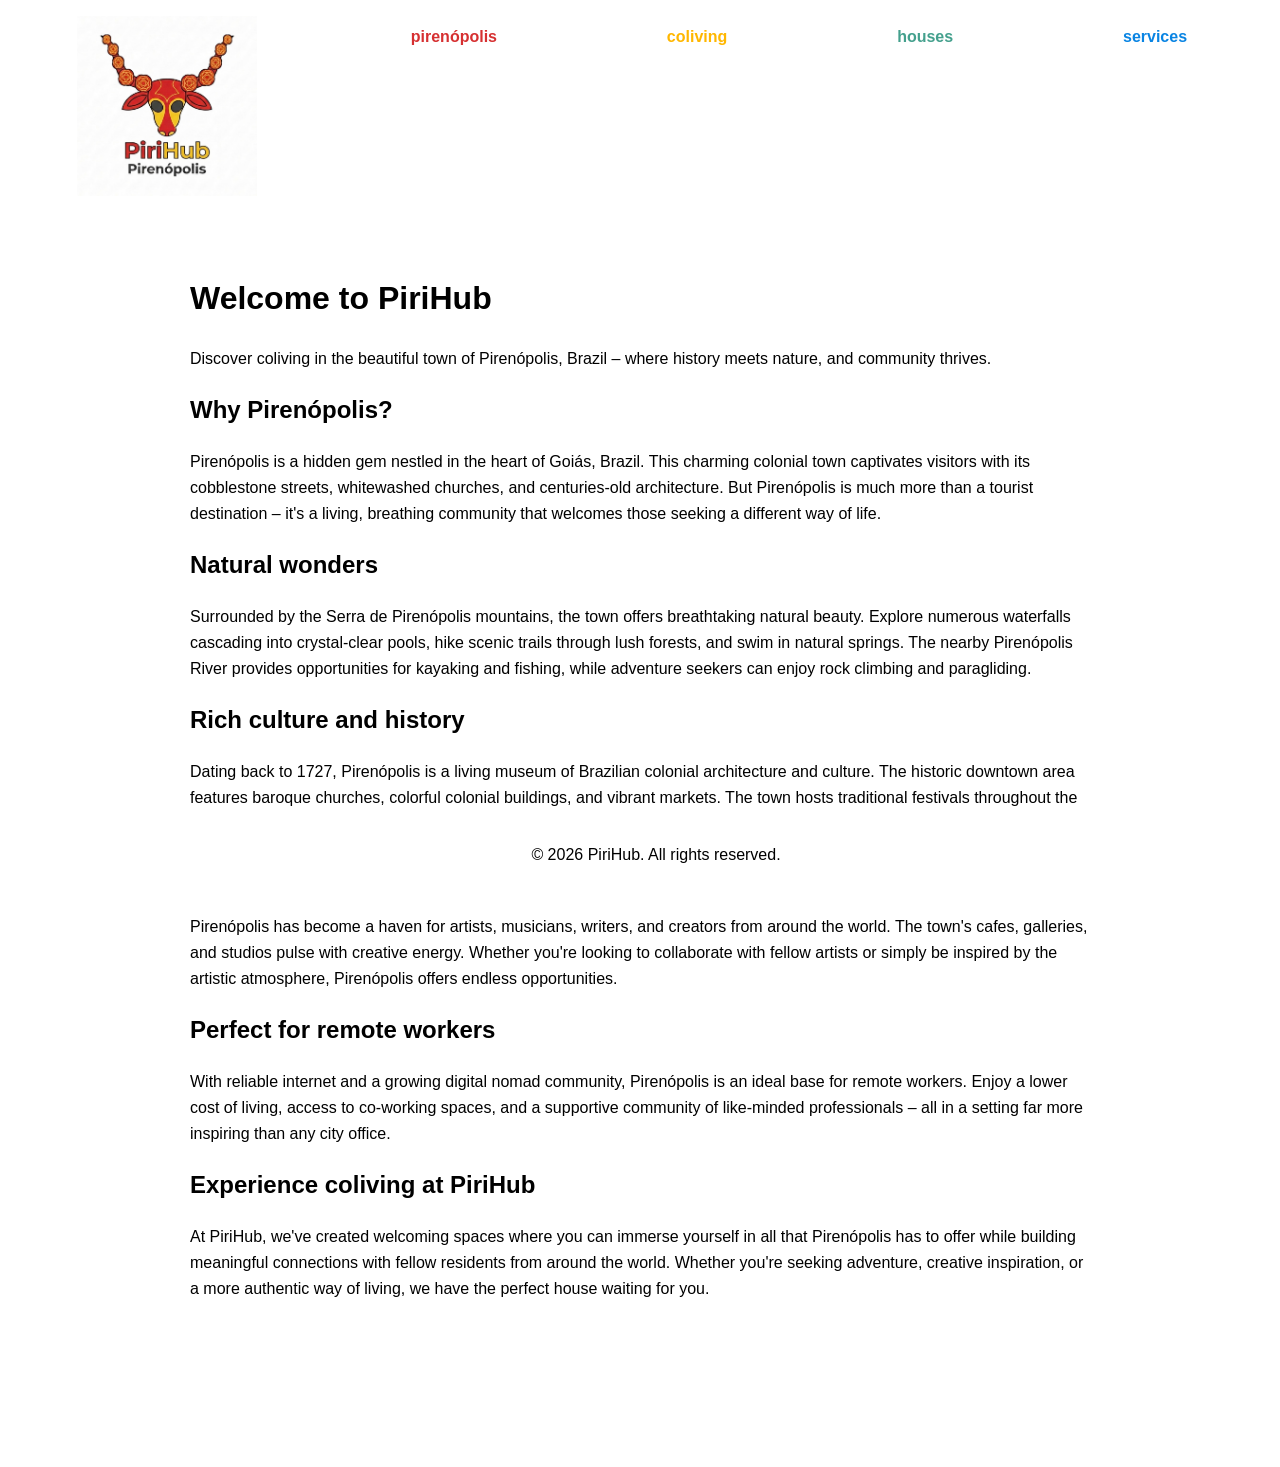
==== index.html @ 0fb17475 "Initial commit: PiriHub booking website with Airbnb sync" ====
<!DOCTYPE html>
<html lang="en">
<head>
    <meta charset="UTF-8">
    <meta name="viewport" content="width=device-width, initial-scale=1.0">
    <title>PiriHub - Coliving in Pirenópolis</title>
    <link rel="stylesheet" href="css/styles.css">
</head>
<body>
    <header>
        <nav>
            <ul>
                <li><a href="index.html"><img src="img/logo.png" alt="PiriHub Logo" style="height: 180px;"></a></li>
                <li><a href="pirenopolis.html">pirenópolis</a></li>
                <li><a href="coliving.html">coliving</a></li>
                <li class="dropdown">
                    <a href="#">houses</a>
                    <ul class="dropdown-menu">
                        <li><a href="casa-matutina.html">Casa Matutina</a></li>
                        <li><a href="casa-atelier.html">Casa Atelier</a></li>
                        <li><a href="casa-do-vale.html">Casa do Vale</a></li>
                        <li><a href="casa-do-rio.html">Casa do Rio</a></li>
                    </ul>
                </li>
                <li><a href="services.html">services</a></li>
            </ul>
        </nav>
    </header>
    <main>
        <h1>Welcome to PiriHub</h1>
        <p>Discover coliving in the beautiful town of Pirenópolis, Brazil – where history meets nature, and community thrives.</p>
        
        <h2>Why Pirenópolis?</h2>
        <p>Pirenópolis is a hidden gem nestled in the heart of Goiás, Brazil. This charming colonial town captivates visitors with its cobblestone streets, whitewashed churches, and centuries-old architecture. But Pirenópolis is much more than a tourist destination – it's a living, breathing community that welcomes those seeking a different way of life.</p>
        
        <h2>Natural wonders</h2>
        <p>Surrounded by the Serra de Pirenópolis mountains, the town offers breathtaking natural beauty. Explore numerous waterfalls cascading into crystal-clear pools, hike scenic trails through lush forests, and swim in natural springs. The nearby Pirenópolis River provides opportunities for kayaking and fishing, while adventure seekers can enjoy rock climbing and paragliding.</p>
        
        <h2>Rich culture and history</h2>
        <p>Dating back to 1727, Pirenópolis is a living museum of Brazilian colonial architecture and culture. The historic downtown area features baroque churches, colorful colonial buildings, and vibrant markets. The town hosts traditional festivals throughout the year, including the famous Festival of Divine Holy Spirit and numerous cultural events that celebrate local traditions and art.</p>
        
        <h2>Thriving creative community</h2>
        <p>Pirenópolis has become a haven for artists, musicians, writers, and creators from around the world. The town's cafes, galleries, and studios pulse with creative energy. Whether you're looking to collaborate with fellow artists or simply be inspired by the artistic atmosphere, Pirenópolis offers endless opportunities.</p>
        
        <h2>Perfect for remote workers</h2>
        <p>With reliable internet and a growing digital nomad community, Pirenópolis is an ideal base for remote workers. Enjoy a lower cost of living, access to co-working spaces, and a supportive community of like-minded professionals – all in a setting far more inspiring than any city office.</p>
        
        <h2>Experience coliving at PiriHub</h2>
        <p>At PiriHub, we've created welcoming spaces where you can immerse yourself in all that Pirenópolis has to offer while building meaningful connections with fellow residents from around the world. Whether you're seeking adventure, creative inspiration, or a more authentic way of living, we have the perfect house waiting for you.</p>
    </main>
    <footer>
        <p>&copy; 2026 PiriHub. All rights reserved.</p>
    </footer>
    <script src="js/script.js"></script>
</body>
</html>
---- css/styles.css ----
body {
    font-family: Arial, sans-serif;
    margin: 0;
    padding: 0;
    line-height: 1.6;
    background-color: white;
    color: black;
}

header {
    background-color: white;
    color: black;
    padding: 1rem;
}

nav ul {
    list-style: none;
    padding: 0;
    margin: 0;
    display: flex;
    justify-content: space-around;
    align-items: flex-start;
    gap: 1rem;
}

nav > ul > li:nth-child(1) {
    background-color: transparent;
}

nav > ul > li:nth-child(2),
nav > ul > li:nth-child(3),
nav > ul > li:nth-child(4),
nav > ul > li:nth-child(5) {
    padding: 0.5rem 1rem;
    border-radius: 8px;
    background: transparent;
}

nav a {
    color: black;
    text-decoration: none;
    font-weight: 600;
}

nav > ul > li:nth-child(2) > a {
    color: #d63031;
}

nav > ul > li:nth-child(3) > a {
    color: #ffb700;
}

nav > ul > li:nth-child(4) > a {
    color: #44a08d;
}

nav > ul > li:nth-child(5) > a {
    color: #0984e3;
}

nav a:hover {
    opacity: 0.9;
}

h1, h2 {
    color: black;
}

main {
    padding: 2rem;
    padding-bottom: 150px;
    max-width: 900px;
    margin: 0 auto;
}

footer {
    background-color: white;
    color: black;
    text-align: center;
    padding: 1rem;
    position: fixed;
    bottom: 0;
    width: 100%;
}

#house-select {
    margin: 1rem 0;
    padding: 0.5rem;
}

#house-info {
    margin-top: 1rem;
}

.booking-calendar {
    max-width: 420px;
    margin-top: 1rem;
    border: 1px solid #ccc;
    border-radius: 8px;
    overflow: hidden;
    background-color: #fff;
}

.calendar-header {
    display: flex;
    align-items: center;
    justify-content: space-between;
    padding: 0.75rem;
    font-weight: 700;
    background-color: #f5f5f5;
}

.calendar-title {
    flex: 1;
    text-align: center;
}

.calendar-nav {
    background: transparent;
    border: none;
    font-size: 1rem;
    cursor: pointer;
    padding: 0.25rem 0.5rem;
}

.calendar-nav:hover {
    opacity: 0.7;
}

.calendar-grid {
    display: grid;
    grid-template-columns: repeat(7, 1fr);
}

.calendar-cell {
    display: flex;
    align-items: center;
    justify-content: center;
    border: 1px solid #eee;
    aspect-ratio: 1 / 1;
    font-size: 0.9rem;
}

.calendar-weekday {
    font-weight: 700;
    background-color: #fafafa;
}

.calendar-empty {
    background-color: #fff;
}

.calendar-day {
    background-color: #fff;
}

.calendar-day.blocked {
    background-color: #f0f0f0;
    color: #999;
    cursor: not-allowed;
    opacity: 0.5;
}

.calendar-day.selected-start,
.calendar-day.selected-end {
    background-color: #ffb700;
    color: #fff;
    font-weight: 700;
}

.calendar-day.selected-range {
    background-color: #ffe7a3;
}

.booking-selection {
    margin-top: 0.75rem;
    display: flex;
    gap: 1.5rem;
    font-weight: 600;
    flex-wrap: wrap;
}

.booking-details {
    margin-top: 1rem;
    display: none;
    gap: 0.6rem;
    max-width: 360px;
}

.booking-details.visible {
    display: grid;
}

.email-error,
.phone-error {
    color: #d63031;
    font-size: 0.85rem;
    margin-top: -0.3rem;
    font-weight: 500;
    display: none;
}

.booking-details label {
    font-weight: 600;
}

.booking-details input,
.booking-details textarea,
.booking-details select {
    padding: 0.5rem;
    border: 1px solid #ccc;
    border-radius: 6px;
    font-family: inherit;
    font-size: 0.95rem;
}

.booking-button {
    margin-top: 1rem;
    padding: 0.6rem 1rem;
    background-color: #4ecdc4;
    color: #fff;
    border: none;
    border-radius: 6px;
    cursor: pointer;
    font-weight: 600;
}

.booking-button:hover {
    opacity: 0.9;
}

.booking-button:disabled,
.booking-button[aria-disabled="true"] {
    background-color: #b7b7b7;
    cursor: not-allowed;
    opacity: 0.8;
}

.reviews-section {
    margin-top: 1rem;
    display: grid;
    gap: 1.5rem;
}

.review-form-section {
    margin: 1.5rem 0;
    padding: 1.5rem;
    border: 1px solid #ddd;
    border-radius: 8px;
    background-color: #f9f9f9;
}

.review-form-section h3 {
    margin-top: 0;
    color: #333;
}

.review-form {
    display: grid;
    gap: 0.75rem;
    max-width: 500px;
}

.review-form label {
    font-weight: 600;
}

.review-form input,
.review-form select,
.review-form textarea {
    padding: 0.5rem;
    border: 1px solid #ccc;
    border-radius: 6px;
    font-family: inherit;
    font-size: 0.95rem;
}

.review-submit-btn {
    margin-top: 0.5rem;
    padding: 0.6rem 1rem;
    background-color: #44a08d;
    color: #fff;
    border: none;
    border-radius: 6px;
    cursor: pointer;
    font-weight: 600;
    max-width: 150px;
}

.review-submit-btn:hover {
    opacity: 0.9;
}

.review {
    border: 1px solid #eee;
    border-radius: 8px;
    padding: 1rem;
    background-color: #fafafa;
}

.review-header {
    display: flex;
    justify-content: space-between;
    align-items: center;
    margin-bottom: 0.5rem;
}

.review-rating {
    color: #ffb700;
    font-size: 0.9rem;
    letter-spacing: 0.1em;
}

.review p {
    margin: 0;
    line-height: 1.5;
    color: #333;
}

/* Dropdown menu styles */
.dropdown {
    position: relative;
    display: inline-block;
}

.dropdown-menu {
    display: none;
    position: absolute;
    background-color: white;
    min-width: 160px;
    box-shadow: 0px 8px 16px 0px rgba(0,0,0,0.2);
    padding: 12px 16px;
    z-index: 1;
    list-style: none;
    margin: 0;
    top: 100%;
    left: 0;
}

.dropdown-menu li {
    padding: 8px 0;
}

.dropdown-menu a {
    color: black;
    text-decoration: none;
    display: block;
    font-weight: normal;
}

.dropdown-menu a:hover {
    text-decoration: underline;
}

.dropdown:hover .dropdown-menu {
    display: block;
}

.image-gallery {
    display: grid;
    grid-template-columns: repeat(auto-fit, minmax(300px, 1fr));
    gap: 2rem;
    margin: 2rem 0;
}

.gallery-image {
    width: 100%;
    height: auto;
    border-radius: 8px;
    box-shadow: 0 4px 6px rgba(0, 0, 0, 0.1);
    overflow: hidden;
}

.gallery-image img {
    width: 100%;
    height: 100%;
    object-fit: cover;
    display: block;
}
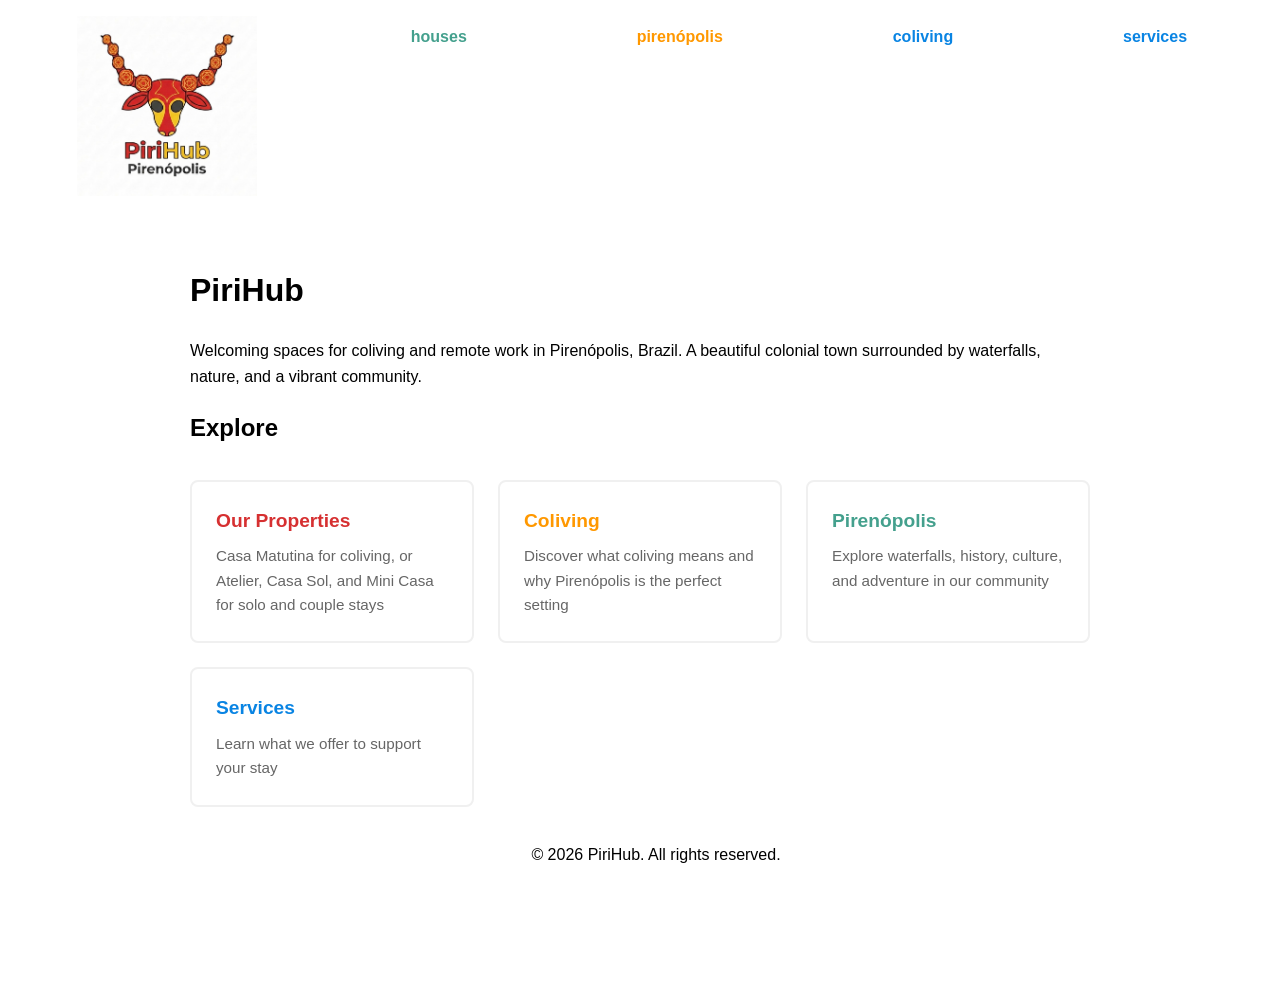
==== commit 60a07f97: "Add country and currency info to booking emails, fix booking submission flow" ====
--- a/index.html
+++ b/index.html
@@ -8,45 +8,52 @@
 </head>
 <body>
     <header>
-        <nav>
+        <button id="menu-toggle" class="menu-toggle" aria-label="Toggle navigation menu">
+            <span></span>
+            <span></span>
+            <span></span>
+        </button>
+        <nav id="nav-menu" class="nav-menu">
             <ul>
-                <li><a href="index.html"><img src="img/logo.png" alt="PiriHub Logo" style="height: 180px;"></a></li>
-                <li><a href="pirenopolis.html">pirenópolis</a></li>
-                <li><a href="coliving.html">coliving</a></li>
+                <li><a href="index.html"><img src="img/logo.png" alt="PiriHub Logo" class="logo"></a></li>
                 <li class="dropdown">
                     <a href="#">houses</a>
                     <ul class="dropdown-menu">
                         <li><a href="casa-matutina.html">Casa Matutina</a></li>
-                        <li><a href="casa-atelier.html">Casa Atelier</a></li>
-                        <li><a href="casa-do-vale.html">Casa do Vale</a></li>
-                        <li><a href="casa-do-rio.html">Casa do Rio</a></li>
+                        <li><a href="casa-atelier.html">Atelier</a></li>
+                        <li><a href="casa-sol.html">Casa Sol</a></li>
+                        <li><a href="mini-casa.html">Mini Casa</a></li>
                     </ul>
                 </li>
+                <li><a href="pirenopolis.html">pirenópolis</a></li>
+                <li><a href="coliving.html">coliving</a></li>
                 <li><a href="services.html">services</a></li>
             </ul>
         </nav>
     </header>
     <main>
-        <h1>Welcome to PiriHub</h1>
-        <p>Discover coliving in the beautiful town of Pirenópolis, Brazil – where history meets nature, and community thrives.</p>
+        <h1>PiriHub</h1>
+        <p>Welcoming spaces for coliving and remote work in Pirenópolis, Brazil. A beautiful colonial town surrounded by waterfalls, nature, and a vibrant community.</p>
         
-        <h2>Why Pirenópolis?</h2>
-        <p>Pirenópolis is a hidden gem nestled in the heart of Goiás, Brazil. This charming colonial town captivates visitors with its cobblestone streets, whitewashed churches, and centuries-old architecture. But Pirenópolis is much more than a tourist destination – it's a living, breathing community that welcomes those seeking a different way of life.</p>
-        
-        <h2>Natural wonders</h2>
-        <p>Surrounded by the Serra de Pirenópolis mountains, the town offers breathtaking natural beauty. Explore numerous waterfalls cascading into crystal-clear pools, hike scenic trails through lush forests, and swim in natural springs. The nearby Pirenópolis River provides opportunities for kayaking and fishing, while adventure seekers can enjoy rock climbing and paragliding.</p>
-        
-        <h2>Rich culture and history</h2>
-        <p>Dating back to 1727, Pirenópolis is a living museum of Brazilian colonial architecture and culture. The historic downtown area features baroque churches, colorful colonial buildings, and vibrant markets. The town hosts traditional festivals throughout the year, including the famous Festival of Divine Holy Spirit and numerous cultural events that celebrate local traditions and art.</p>
-        
-        <h2>Thriving creative community</h2>
-        <p>Pirenópolis has become a haven for artists, musicians, writers, and creators from around the world. The town's cafes, galleries, and studios pulse with creative energy. Whether you're looking to collaborate with fellow artists or simply be inspired by the artistic atmosphere, Pirenópolis offers endless opportunities.</p>
-        
-        <h2>Perfect for remote workers</h2>
-        <p>With reliable internet and a growing digital nomad community, Pirenópolis is an ideal base for remote workers. Enjoy a lower cost of living, access to co-working spaces, and a supportive community of like-minded professionals – all in a setting far more inspiring than any city office.</p>
-        
-        <h2>Experience coliving at PiriHub</h2>
-        <p>At PiriHub, we've created welcoming spaces where you can immerse yourself in all that Pirenópolis has to offer while building meaningful connections with fellow residents from around the world. Whether you're seeking adventure, creative inspiration, or a more authentic way of living, we have the perfect house waiting for you.</p>
+        <h2>Explore</h2>
+        <div class="explore-links">
+            <a href="houses.html" class="explore-card houses">
+                <h3>Our Properties</h3>
+                <p>Casa Matutina for coliving, or Atelier, Casa Sol, and Mini Casa for solo and couple stays</p>
+            </a>
+            <a href="coliving.html" class="explore-card coliving">
+                <h3>Coliving</h3>
+                <p>Discover what coliving means and why Pirenópolis is the perfect setting</p>
+            </a>
+            <a href="pirenopolis.html" class="explore-card pirenopolis">
+                <h3>Pirenópolis</h3>
+                <p>Explore waterfalls, history, culture, and adventure in our community</p>
+            </a>
+            <a href="services.html" class="explore-card services">
+                <h3>Services</h3>
+                <p>Learn what we offer to support your stay</p>
+            </a>
+        </div>
     </main>
     <footer>
         <p>&copy; 2026 PiriHub. All rights reserved.</p>
--- a/css/styles.css
+++ b/css/styles.css
@@ -1,3 +1,7 @@
+html {
+    scroll-behavior: smooth;
+}
+
 body {
     font-family: Arial, sans-serif;
     margin: 0;
@@ -11,6 +15,49 @@
     background-color: white;
     color: black;
     padding: 1rem;
+    display: flex;
+    justify-content: space-between;
+    align-items: center;
+}
+
+.menu-toggle {
+    display: none;
+    flex-direction: column;
+    background: none;
+    border: none;
+    cursor: pointer;
+    padding: 0.5rem;
+    gap: 0.4rem;
+}
+
+.menu-toggle span {
+    width: 25px;
+    height: 3px;
+    background-color: black;
+    transition: all 0.3s ease;
+    border-radius: 2px;
+}
+
+.menu-toggle.active span:nth-child(1) {
+    transform: rotate(45deg) translate(8px, 8px);
+}
+
+.menu-toggle.active span:nth-child(2) {
+    opacity: 0;
+}
+
+.menu-toggle.active span:nth-child(3) {
+    transform: rotate(-45deg) translate(7px, -7px);
+}
+
+.logo {
+    height: 180px;
+    width: auto;
+    display: block;
+}
+
+.nav-menu {
+    flex: 1;
 }
 
 nav ul {
@@ -42,16 +89,20 @@
     font-weight: 600;
 }
 
+nav > ul > li:nth-child(1) > a {
+    color: #d63031;
+}
+
 nav > ul > li:nth-child(2) > a {
-    color: #d63031;
+    color: #44a08d;
 }
 
 nav > ul > li:nth-child(3) > a {
-    color: #ffb700;
+    color: #ff9800;
 }
 
 nav > ul > li:nth-child(4) > a {
-    color: #44a08d;
+    color: #0984e3;
 }
 
 nav > ul > li:nth-child(5) > a {
@@ -64,6 +115,211 @@
 
 h1, h2 {
     color: black;
+}
+
+.page-header {
+    display: flex;
+    justify-content: space-between;
+    align-items: center;
+    margin-bottom: 1.5rem;
+    flex-wrap: wrap;
+    gap: 1rem;
+}
+
+.property-badge {
+    display: inline-block;
+    padding: 0.3rem 0.6rem;
+    border-radius: 4px;
+    font-size: 0.75rem;
+    font-weight: 600;
+    text-transform: uppercase;
+    letter-spacing: 0.5px;
+    margin-top: 0.5rem;
+}
+
+.badge-coliving {
+    background-color: #e8f4f8;
+    color: #0984e3;
+}
+
+.badge-remote-work {
+    background-color: #e8f5e9;
+    color: #27ae60;
+}
+
+.best-for {
+    background-color: #f5f5f5;
+    padding: 1rem;
+    border-left: 4px solid #0984e3;
+    margin: 1.5rem 0;
+    border-radius: 4px;
+}
+
+.best-for h3 {
+    margin-top: 0;
+    color: #0984e3;
+    font-size: 1rem;
+}
+
+.page-header h1 {
+    margin: 0;
+}
+
+.header-buttons {
+    display: flex;
+    gap: 0.75rem;
+    flex-wrap: wrap;
+}
+
+.book-now-btn {
+    display: inline-block;
+    background-color: #d64e89;
+    color: #fff;
+    padding: 0.4rem 0.8rem;
+    border-radius: 6px;
+    text-decoration: none;
+    font-weight: 600;
+    font-size: 0.8rem;
+    transition: background-color 0.2s, transform 0.1s;
+    box-shadow: 0 2px 4px rgba(0,0,0,0.1);
+}
+
+.book-now-btn:hover {
+    background-color: #e6a300;
+    transform: translateY(-2px);
+    box-shadow: 0 4px 8px rgba(0,0,0,0.15);
+}
+
+.book-now-btn:active {
+    transform: translateY(0);
+}
+
+.see-reviews-btn {
+    display: inline-block;
+    background-color: #0984e3;
+    color: #fff;
+    padding: 0.4rem 0.8rem;
+    border-radius: 6px;
+    text-decoration: none;
+    font-weight: 600;
+    font-size: 0.8rem;
+    transition: background-color 0.2s, transform 0.1s;
+    box-shadow: 0 2px 4px rgba(0,0,0,0.1);
+}
+
+.see-reviews-btn:hover {
+    background-color: #0770c4;
+    transform: translateY(-2px);
+    box-shadow: 0 4px 8px rgba(0,0,0,0.15);
+}
+
+.see-reviews-btn:active {
+    transform: translateY(0);
+}
+
+.add-review-btn {
+    display: inline-block;
+    background-color: #27ae60;
+    color: #fff;
+    padding: 0.4rem 0.8rem;
+    border-radius: 6px;
+    text-decoration: none;
+    font-weight: 600;
+    font-size: 0.8rem;
+    transition: background-color 0.2s, transform 0.1s;
+    box-shadow: 0 2px 4px rgba(0,0,0,0.1);
+}
+
+.add-review-btn:hover {
+    background-color: #229954;
+    transform: translateY(-2px);
+    box-shadow: 0 4px 8px rgba(0,0,0,0.15);
+}
+
+.add-review-btn:active {
+    transform: translateY(0);
+}
+
+.top-link {
+    display: inline-block;
+    background-color: #34495e;
+    color: #fff;
+    padding: 0.4rem 0.8rem;
+    border-radius: 6px;
+    text-decoration: none;
+    font-weight: 600;
+    font-size: 0.8rem;
+    transition: background-color 0.2s, transform 0.1s;
+    box-shadow: 0 2px 4px rgba(0,0,0,0.1);
+}
+
+.top-link:hover {
+    background-color: #2c3e50;
+    transform: translateY(-2px);
+    box-shadow: 0 4px 8px rgba(0,0,0,0.15);
+}
+
+.top-link:active {
+    transform: translateY(0);
+}
+
+/* Property Grid & Cards */
+.property-grid {
+    display: grid;
+    grid-template-columns: repeat(auto-fit, minmax(300px, 1fr));
+    gap: 2rem;
+    margin-top: 2rem;
+}
+
+.property-card {
+    background-color: #fff;
+    border: 1px solid #e0e0e0;
+    border-radius: 8px;
+    padding: 1.5rem;
+    box-shadow: 0 2px 8px rgba(0,0,0,0.08);
+    transition: box-shadow 0.2s, transform 0.2s;
+}
+
+.property-card:hover {
+    box-shadow: 0 8px 16px rgba(0,0,0,0.12);
+    transform: translateY(-4px);
+}
+
+.property-header {
+    margin-bottom: 1rem;
+}
+
+.property-header h2 {
+    margin: 0 0 0.5rem 0;
+    font-size: 1.5rem;
+    color: #333;
+}
+
+.property-type {
+    color: #888;
+    font-weight: 600;
+    font-size: 0.9rem;
+    margin: 0.5rem 0 1rem 0;
+}
+
+.property-card p {
+    font-size: 0.95rem;
+    line-height: 1.5;
+    color: #555;
+    margin: 0.8rem 0;
+}
+
+.property-link {
+    display: inline-block;
+    color: #0984e3;
+    text-decoration: none;
+    font-weight: 600;
+    margin-top: 1rem;
+    transition: color 0.2s;
+}
+
+.property-link:hover {
+    color: #0770c4;
 }
 
 main {
@@ -101,6 +357,10 @@
     background-color: #fff;
 }
 
+.booking-calendar:has(.year-grid) {
+    max-width: 100%;
+}
+
 .calendar-header {
     display: flex;
     align-items: center;
@@ -108,6 +368,7 @@
     padding: 0.75rem;
     font-weight: 700;
     background-color: #f5f5f5;
+    gap: 0.5rem;
 }
 
 .calendar-title {
@@ -125,6 +386,22 @@
 
 .calendar-nav:hover {
     opacity: 0.7;
+}
+
+.calendar-view-toggle {
+    background: #d64e89;
+    color: #fff;
+    border: none;
+    border-radius: 4px;
+    padding: 0.4rem 0.8rem;
+    font-size: 0.85rem;
+    font-weight: 600;
+    cursor: pointer;
+    transition: background-color 0.2s;
+}
+
+.calendar-view-toggle:hover {
+    background: #e6a300;
 }
 
 .calendar-grid {
@@ -156,28 +433,135 @@
 
 .calendar-day.blocked {
     background-color: #f0f0f0;
+    background-image: linear-gradient(45deg, transparent 48%, #ccc 48%, #ccc 52%, transparent 52%);
     color: #999;
     cursor: not-allowed;
     opacity: 0.5;
 }
 
+.calendar-day.blocked-airbnb {
+    border: 2px solid #d63031;
+}
+
+.calendar-day.blocked-booking {
+    border: 2px solid #0984e3;
+}
+
 .calendar-day.selected-start,
 .calendar-day.selected-end {
-    background-color: #ffb700;
+    background-color: #d64e89;
     color: #fff;
     font-weight: 700;
 }
 
 .calendar-day.selected-range {
+    background-color: #f5c9d9;
+}
+
+/* Year View Styles */
+.year-grid {
+    display: grid;
+    grid-template-columns: repeat(3, 1fr);
+    gap: 1rem;
+    padding: 1rem;
+}
+
+.year-month {
+    border: 1px solid #ddd;
+    border-radius: 6px;
+    overflow: hidden;
+}
+
+.year-month-name {
+    background-color: #f5f5f5;
+    padding: 0.5rem;
+    text-align: center;
+    font-weight: 700;
+    font-size: 0.9rem;
+}
+
+.year-month-grid {
+    display: grid;
+    grid-template-columns: repeat(7, 1fr);
+    gap: 1px;
+    background-color: #eee;
+}
+
+.year-day {
+    aspect-ratio: 1 / 1;
+    display: flex;
+    align-items: center;
+    justify-content: center;
+    background-color: #fff;
+    font-size: 0.75rem;
+    cursor: pointer;
+}
+
+.year-day.empty {
+    background-color: #fafafa;
+    cursor: default;
+}
+
+.year-day:hover:not(.blocked):not(.empty) {
     background-color: #ffe7a3;
 }
 
+.year-day.blocked {
+    background-color: #f0f0f0;
+    background-image: linear-gradient(45deg, transparent 48%, #ddd 48%, #ddd 52%, transparent 52%);
+    color: #999;
+    cursor: not-allowed;
+    opacity: 0.6;
+}
+
+.year-day.blocked-airbnb {
+    border: 1px solid #d63031;
+}
+
+.year-day.blocked-booking {
+    border: 1px solid #0984e3;
+}
+
+.year-day.selected {
+    background-color: #d64e89;
+    color: #fff;
+    font-weight: 700;
+}
+
+.year-day.selected-range {
+    background-color: #f5c9d9;
+}
+
+@media (max-width: 768px) {
+    .year-grid {
+        grid-template-columns: repeat(2, 1fr);
+        gap: 0.5rem;
+        padding: 0.5rem;
+    }
+    
+    .year-day {
+        font-size: 0.7rem;
+    }
+}
+
+@media (max-width: 480px) {
+    .year-grid {
+        grid-template-columns: 1fr;
+    }
+}
+
 .booking-selection {
-    margin-top: 0.75rem;
+    margin-top: 1.5rem;
+    margin-bottom: 1rem;
     display: flex;
     gap: 1.5rem;
     font-weight: 600;
     flex-wrap: wrap;
+}
+
+.min-stay-warning {
+    color: #d63031;
+    font-weight: 700;
 }
 
 .booking-details {
@@ -296,6 +680,7 @@
     border-radius: 8px;
     padding: 1rem;
     background-color: #fafafa;
+    margin-bottom: 1rem;
 }
 
 .review-header {
@@ -315,6 +700,22 @@
     margin: 0;
     line-height: 1.5;
     color: #333;
+}
+
+.review-date {
+    color: #888;
+    font-size: 0.85rem;
+    margin-top: 0.5rem !important;
+}
+
+.verified-badge {
+    display: inline-block;
+    background-color: #4CAF50;
+    color: white;
+    padding: 0.2rem 0.5rem;
+    border-radius: 4px;
+    font-size: 0.75rem;
+    margin-left: 0.5rem;
 }
 
 /* Dropdown menu styles */
@@ -377,3 +778,492 @@
     object-fit: cover;
     display: block;
 }
+/* Explore cards */
+.explore-links {
+    display: grid;
+    grid-template-columns: repeat(auto-fit, minmax(250px, 1fr));
+    gap: 1.5rem;
+    margin: 2rem 0;
+}
+
+.explore-card {
+    display: block;
+    padding: 1.5rem;
+    background: white;
+    border: 2px solid #f0f0f0;
+    border-radius: 8px;
+    text-decoration: none;
+    color: inherit;
+    transition: all 0.3s ease;
+}
+
+.explore-card:hover {
+    border-color: #0984e3;
+    box-shadow: 0 4px 12px rgba(9, 132, 227, 0.15);
+    transform: translateY(-2px);
+}
+
+.explore-card h3 {
+    margin: 0 0 0.5rem 0;
+    color: #0984e3;
+    font-size: 1.2rem;
+}
+
+.explore-card p {
+    margin: 0;
+    font-size: 0.95rem;
+    color: #666;
+}
+
+.explore-card.houses h3 {
+    color: #d63031;
+}
+
+.explore-card.houses:hover {
+    border-color: #d63031;
+    box-shadow: 0 4px 12px rgba(214, 48, 49, 0.15);
+}
+
+.explore-card.coliving h3 {
+    color: #ff9800;
+}
+
+.explore-card.coliving:hover {
+    border-color: #ff9800;
+    box-shadow: 0 4px 12px rgba(255, 152, 0, 0.15);
+}
+
+.explore-card.pirenopolis h3 {
+    color: #44a08d;
+}
+
+.explore-card.pirenopolis:hover {
+    border-color: #44a08d;
+    box-shadow: 0 4px 12px rgba(68, 160, 141, 0.15);
+}
+
+.explore-card.services h3 {
+    color: #0984e3;
+}
+
+.explore-card.services:hover {
+    border-color: #0984e3;
+    box-shadow: 0 4px 12px rgba(9, 132, 227, 0.15);
+}
+
+/* Mobile Responsive Design */
+@media (max-width: 1024px) {
+    .page-header {
+        flex-direction: column;
+        align-items: flex-start;
+    }
+    
+    .header-buttons {
+        width: 100%;
+        gap: 0.5rem;
+    }
+    
+    .header-buttons a {
+        padding: 0.5rem 1rem;
+        font-size: 0.9rem;
+        flex: 1;
+        text-align: center;
+    }
+    
+    .explore-links {
+        grid-template-columns: repeat(auto-fit, minmax(200px, 1fr));
+        gap: 1rem;
+    }
+    
+    .property-grid {
+        gap: 1.5rem;
+    }
+}
+
+@media (max-width: 768px) {
+    .menu-toggle {
+        display: flex;
+    }
+    
+    header {
+        flex-direction: column;
+        align-items: stretch;
+    }
+    
+    .nav-menu {
+        display: none;
+        width: 100%;
+        position: absolute;
+        top: 70px;
+        left: 0;
+        background-color: white;
+        border-bottom: 1px solid #eee;
+        z-index: 1000;
+    }
+    
+    .nav-menu.active {
+        display: block;
+    }
+    
+    nav ul {
+        flex-direction: column;
+        gap: 0;
+        padding: 1rem 0;
+    }
+    
+    nav > ul > li {
+        padding: 0.75rem 1rem;
+        border-bottom: 1px solid #eee;
+    }
+    
+    nav > ul > li:nth-child(1) {
+        display: none;
+    }
+    
+    .dropdown-menu {
+        position: static;
+        display: none;
+        box-shadow: none;
+        background: #f9f9f9;
+        flex-direction: column;
+        margin: 0;
+        padding: 0;
+    }
+    
+    .dropdown-menu li {
+        padding-left: 2rem;
+    }
+    
+    .dropdown.active .dropdown-menu {
+        display: flex;
+    }
+    
+    .logo {
+        height: 120px;
+    }
+    
+    main {
+        padding: 1rem;
+    }
+    
+    h1 {
+        font-size: 1.8rem;
+        margin: 0.5rem 0;
+    }
+    
+    h2 {
+        font-size: 1.3rem;
+        margin: 1rem 0 0.5rem 0;
+    }
+    
+    p {
+        font-size: 0.95rem;
+    }
+    
+    .page-header {
+        flex-direction: column;
+        align-items: stretch;
+        gap: 1rem;
+    }
+    
+    .header-buttons {
+        flex-direction: column;
+        gap: 0.5rem;
+    }
+    
+    .header-buttons a {
+        padding: 0.6rem;
+        font-size: 0.9rem;
+        min-height: 44px;
+        display: flex;
+        align-items: center;
+        justify-content: center;
+    }
+    
+    .property-grid {
+        grid-template-columns: 1fr;
+        gap: 1rem;
+    }
+    
+    .property-card {
+        padding: 1rem;
+    }
+    
+    .explore-links {
+        grid-template-columns: 1fr;
+        gap: 1rem;
+    }
+    
+    .explore-card {
+        padding: 1rem;
+    }
+    
+    .explore-card h3 {
+        font-size: 1.1rem;
+    }
+    
+    .explore-card p {
+        font-size: 0.9rem;
+    }
+    
+    .booking-details {
+        max-width: 100%;
+    }
+    
+    .booking-details input,
+    .booking-details textarea,
+    .booking-details select {
+        padding: 0.75rem;
+        font-size: 1rem;
+        min-height: 44px;
+    }
+    
+    .booking-details label {
+        font-size: 0.95rem;
+    }
+    
+    .review-form input,
+    .review-form textarea,
+    .review-form select {
+        padding: 0.75rem;
+        font-size: 1rem;
+        min-height: 44px;
+    }
+    
+    .review-form label {
+        font-size: 0.95rem;
+    }
+    
+    .book-now-btn,
+    .see-reviews-btn,
+    .add-review-btn,
+    .booking-button,
+    .review-submit-btn,
+    .top-link {
+        padding: 0.6rem 1rem;
+        font-size: 0.95rem;
+        min-height: 44px;
+        display: flex;
+        align-items: center;
+        justify-content: center;
+    }
+    
+    .year-grid {
+        grid-template-columns: repeat(2, 1fr);
+        gap: 0.5rem;
+        padding: 0.5rem;
+    }
+    
+    .year-day {
+        font-size: 0.7rem;
+        padding: 0.4rem;
+    }
+}
+
+@media (max-width: 480px) {
+    header {
+        padding: 0.75rem;
+    }
+    
+    .menu-toggle {
+        padding: 0.4rem;
+    }
+    
+    .menu-toggle span {
+        width: 22px;
+        height: 2.5px;
+    }
+    
+    .nav-menu {
+        top: 60px;
+    }
+    
+    main {
+        padding: 0.75rem;
+    }
+    
+    h1 {
+        font-size: 1.5rem;
+        margin: 0.25rem 0;
+    }
+    
+    h2 {
+        font-size: 1.1rem;
+        margin: 0.75rem 0 0.4rem 0;
+    }
+    
+    h3 {
+        font-size: 1rem;
+    }
+    
+    p {
+        font-size: 0.9rem;
+        line-height: 1.5;
+    }
+    
+    .logo {
+        height: 80px;
+    }
+    
+    .page-header {
+        padding: 0;
+    }
+    
+    .header-buttons {
+        gap: 0.4rem;
+    }
+    
+    .header-buttons a {
+        padding: 0.5rem 0.75rem;
+        font-size: 0.8rem;
+        min-height: 40px;
+    }
+    
+    .property-grid {
+        gap: 0.75rem;
+    }
+    
+    .property-card {
+        padding: 0.75rem;
+    }
+    
+    .property-header {
+        flex-direction: column;
+    }
+    
+    .explore-links {
+        gap: 0.75rem;
+    }
+    
+    .explore-card {
+        padding: 0.75rem;
+    }
+    
+    .explore-card h3 {
+        font-size: 1rem;
+        margin-bottom: 0.25rem;
+    }
+    
+    .explore-card p {
+        font-size: 0.85rem;
+        line-height: 1.4;
+    }
+    
+    .booking-selection {
+        flex-direction: column;
+        gap: 0.5rem;
+        font-size: 0.9rem;
+    }
+    
+    .booking-details {
+        gap: 0.4rem;
+    }
+    
+    .booking-details label {
+        font-size: 0.85rem;
+    }
+    
+    .booking-details input,
+    .booking-details textarea,
+    .booking-details select {
+        padding: 0.65rem;
+        font-size: 0.95rem;
+        min-height: 40px;
+    }
+    
+    .review-form {
+        gap: 0.4rem;
+    }
+    
+    .review-form label {
+        font-size: 0.85rem;
+    }
+    
+    .review-form input,
+    .review-form textarea,
+    .review-form select {
+        padding: 0.65rem;
+        font-size: 0.95rem;
+        min-height: 40px;
+    }
+    
+    .book-now-btn,
+    .see-reviews-btn,
+    .add-review-btn,
+    .booking-button,
+    .review-submit-btn,
+    .top-link {
+        padding: 0.5rem 0.75rem;
+        font-size: 0.85rem;
+        min-height: 40px;
+        width: 100%;
+    }
+    
+    .best-for {
+        padding: 0.75rem;
+        margin: 0.75rem 0;
+    }
+    
+    .best-for h3 {
+        margin-top: 0;
+        font-size: 0.95rem;
+    }
+    
+    .best-for p {
+        margin: 0;
+        font-size: 0.85rem;
+    }
+    
+    .dropdown-menu li {
+        padding-left: 1.5rem;
+        padding-right: 1rem;
+    }
+    
+    .year-grid {
+        grid-template-columns: 1fr;
+        gap: 0.4rem;
+        padding: 0.25rem;
+    }
+    
+    .year-day {
+        font-size: 0.65rem;
+        padding: 0.3rem;
+    }
+    
+    footer {
+        padding: 1rem 0.75rem;
+        font-size: 0.85rem;
+    }
+}
+
+@media (max-width: 360px) {
+    main {
+        padding: 0.5rem;
+    }
+    
+    h1 {
+        font-size: 1.3rem;
+    }
+    
+    h2 {
+        font-size: 1rem;
+    }
+    
+    .logo {
+        height: 70px;
+    }
+    
+    .header-buttons a {
+        padding: 0.4rem;
+        font-size: 0.75rem;
+    }
+    
+    .booking-details input,
+    .booking-details textarea,
+    .booking-details select,
+    .review-form input,
+    .review-form textarea,
+    .review-form select {
+        font-size: 0.9rem;
+    }
+}
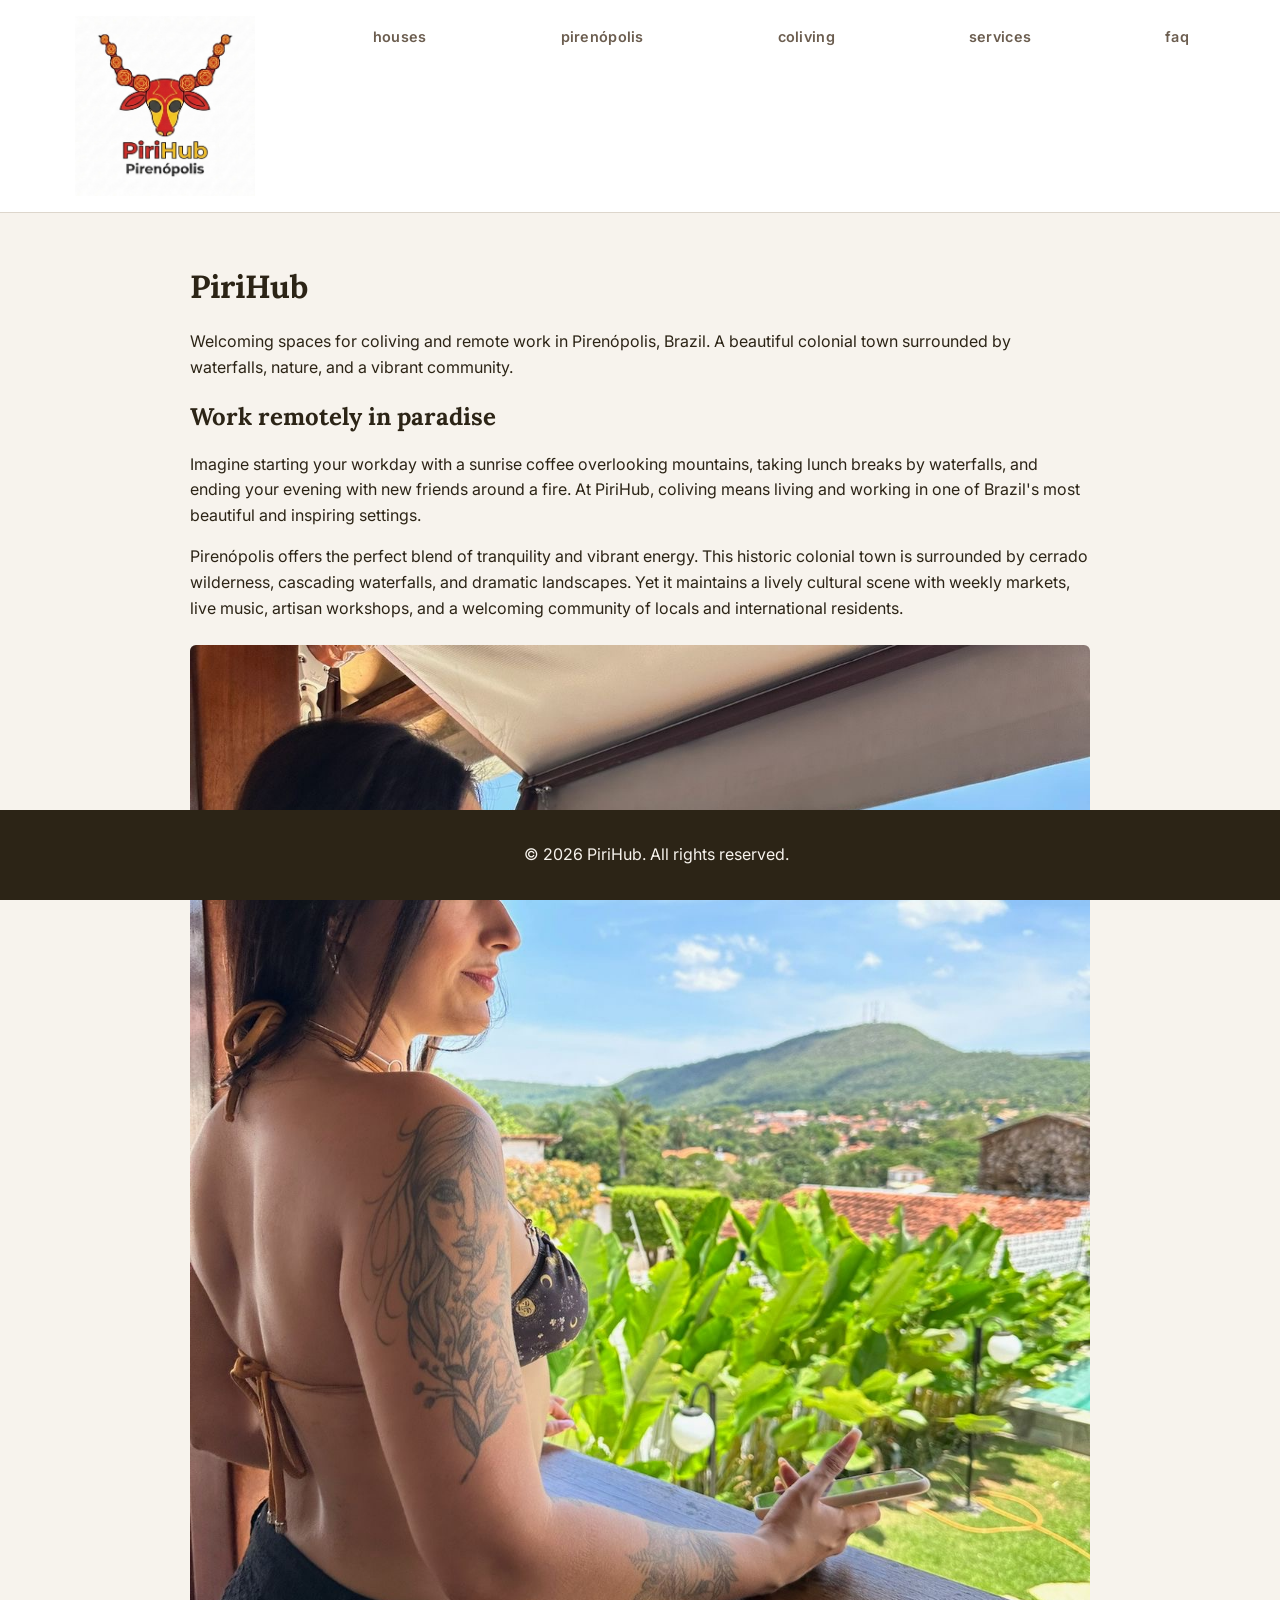
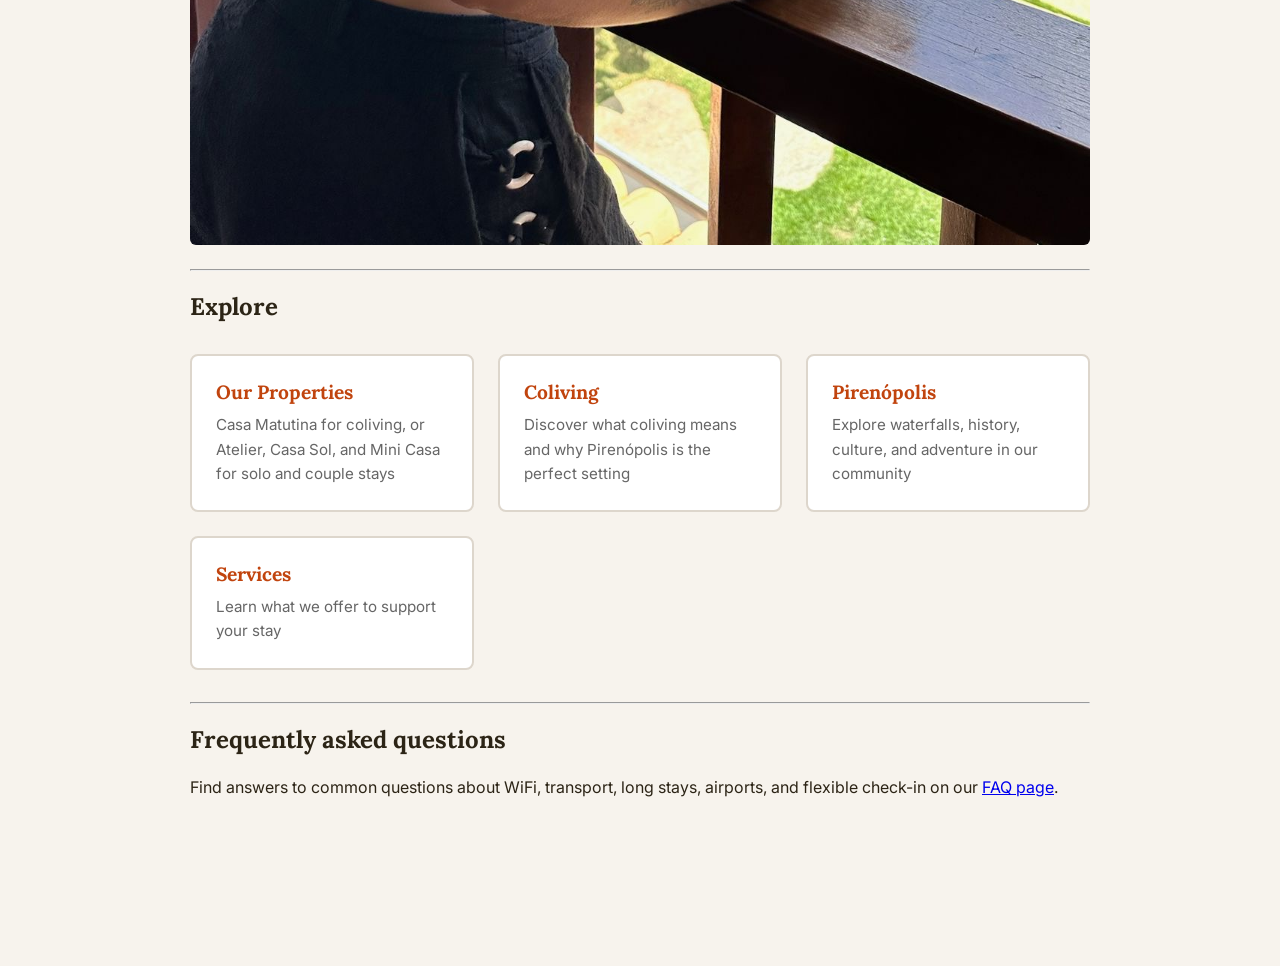
==== commit baac80ec: "Redesign frontend: content, galleries, map, FAQ, styling - Add real content to all 4 property pages " ====
--- a/index.html
+++ b/index.html
@@ -4,6 +4,9 @@
     <meta charset="UTF-8">
     <meta name="viewport" content="width=device-width, initial-scale=1.0">
     <title>PiriHub - Coliving in Pirenópolis</title>
+    <link rel="preconnect" href="https://fonts.googleapis.com">
+    <link rel="preconnect" href="https://fonts.gstatic.com" crossorigin>
+    <link rel="stylesheet" href="https://fonts.googleapis.com/css2?family=Lora:ital,wght@0,400;0,600;1,400&family=Inter:wght@400;500;600&display=swap">
     <link rel="stylesheet" href="css/styles.css">
 </head>
 <body>
@@ -17,7 +20,7 @@
             <ul>
                 <li><a href="index.html"><img src="img/logo.png" alt="PiriHub Logo" class="logo"></a></li>
                 <li class="dropdown">
-                    <a href="#">houses</a>
+                    <a href="houses.html">houses</a>
                     <ul class="dropdown-menu">
                         <li><a href="casa-matutina.html">Casa Matutina</a></li>
                         <li><a href="casa-atelier.html">Atelier</a></li>
@@ -28,13 +31,22 @@
                 <li><a href="pirenopolis.html">pirenópolis</a></li>
                 <li><a href="coliving.html">coliving</a></li>
                 <li><a href="services.html">services</a></li>
+                <li><a href="faq.html">faq</a></li>
             </ul>
         </nav>
     </header>
     <main>
         <h1>PiriHub</h1>
         <p>Welcoming spaces for coliving and remote work in Pirenópolis, Brazil. A beautiful colonial town surrounded by waterfalls, nature, and a vibrant community.</p>
-        
+
+        <h2>Work remotely in paradise</h2>
+        <p>Imagine starting your workday with a sunrise coffee overlooking mountains, taking lunch breaks by waterfalls, and ending your evening with new friends around a fire. At PiriHub, coliving means living and working in one of Brazil's most beautiful and inspiring settings.</p>
+        <p>Pirenópolis offers the perfect blend of tranquility and vibrant energy. This historic colonial town is surrounded by cerrado wilderness, cascading waterfalls, and dramatic landscapes. Yet it maintains a lively cultural scene with weekly markets, live music, artisan workshops, and a welcoming community of locals and international residents.</p>
+        <div class="photo-gallery--natural">
+            <img src="img/coliving/coliving1.JPG" alt="Coliving at PiriHub">
+        </div>
+        <hr>
+
         <h2>Explore</h2>
         <div class="explore-links">
             <a href="houses.html" class="explore-card houses">
@@ -54,6 +66,10 @@
                 <p>Learn what we offer to support your stay</p>
             </a>
         </div>
+        <hr>
+
+        <h2>Frequently asked questions</h2>
+        <p>Find answers to common questions about WiFi, transport, long stays, airports, and flexible check-in on our <a href="faq.html">FAQ page</a>.</p>
     </main>
     <footer>
         <p>&copy; 2026 PiriHub. All rights reserved.</p>
--- a/css/styles.css
+++ b/css/styles.css
@@ -1,23 +1,35 @@
+:root {
+    --sand:       #f7f3ed;
+    --parchment:  #ede8de;
+    --terracotta: #c1440e;
+    --forest:     #2d5a3d;
+    --text:       #2c2416;
+    --text-light: #6b5d4f;
+    --border:     #ddd6cc;
+    --white:      #ffffff;
+}
+
 html {
     scroll-behavior: smooth;
 }
 
 body {
-    font-family: Arial, sans-serif;
+    font-family: 'Inter', Arial, sans-serif;
     margin: 0;
     padding: 0;
     line-height: 1.6;
-    background-color: white;
-    color: black;
+    background-color: var(--sand);
+    color: var(--text);
 }
 
 header {
-    background-color: white;
-    color: black;
-    padding: 1rem;
+    background-color: var(--white);
+    color: var(--text);
+    padding: 1rem 2rem;
     display: flex;
     justify-content: space-between;
     align-items: center;
+    border-bottom: 1px solid var(--border);
 }
 
 .menu-toggle {
@@ -33,7 +45,7 @@
 .menu-toggle span {
     width: 25px;
     height: 3px;
-    background-color: black;
+    background-color: var(--text);
     transition: all 0.3s ease;
     border-radius: 2px;
 }
@@ -77,44 +89,42 @@
 nav > ul > li:nth-child(2),
 nav > ul > li:nth-child(3),
 nav > ul > li:nth-child(4),
-nav > ul > li:nth-child(5) {
+nav > ul > li:nth-child(5),
+nav > ul > li:nth-child(6) {
     padding: 0.5rem 1rem;
     border-radius: 8px;
     background: transparent;
 }
 
 nav a {
-    color: black;
+    color: var(--text-light);
     text-decoration: none;
     font-weight: 600;
+    font-size: 0.9rem;
+    letter-spacing: 0.02em;
 }
 
 nav > ul > li:nth-child(1) > a {
-    color: #d63031;
-}
-
-nav > ul > li:nth-child(2) > a {
-    color: #44a08d;
-}
-
-nav > ul > li:nth-child(3) > a {
-    color: #ff9800;
-}
-
-nav > ul > li:nth-child(4) > a {
-    color: #0984e3;
-}
-
-nav > ul > li:nth-child(5) > a {
-    color: #0984e3;
+    color: var(--terracotta);
+}
+
+nav > ul > li:nth-child(2) > a,
+nav > ul > li:nth-child(3) > a,
+nav > ul > li:nth-child(4) > a,
+nav > ul > li:nth-child(5) > a,
+nav > ul > li:nth-child(6) > a {
+    color: var(--text-light);
 }
 
 nav a:hover {
-    opacity: 0.9;
-}
-
-h1, h2 {
-    color: black;
+    color: var(--terracotta);
+    opacity: 1;
+}
+
+h1, h2, h3 {
+    font-family: 'Lora', Georgia, serif;
+    color: var(--text);
+    line-height: 1.3;
 }
 
 .page-header {
@@ -138,26 +148,26 @@
 }
 
 .badge-coliving {
-    background-color: #e8f4f8;
-    color: #0984e3;
+    background-color: #e4ede8;
+    color: var(--forest);
 }
 
 .badge-remote-work {
-    background-color: #e8f5e9;
-    color: #27ae60;
+    background-color: #fdf0eb;
+    color: var(--terracotta);
 }
 
 .best-for {
-    background-color: #f5f5f5;
+    background-color: var(--parchment);
     padding: 1rem;
-    border-left: 4px solid #0984e3;
+    border-left: 4px solid var(--terracotta);
     margin: 1.5rem 0;
     border-radius: 4px;
 }
 
 .best-for h3 {
     margin-top: 0;
-    color: #0984e3;
+    color: var(--terracotta);
     font-size: 1rem;
 }
 
@@ -173,7 +183,7 @@
 
 .book-now-btn {
     display: inline-block;
-    background-color: #d64e89;
+    background-color: var(--terracotta);
     color: #fff;
     padding: 0.4rem 0.8rem;
     border-radius: 6px;
@@ -185,7 +195,7 @@
 }
 
 .book-now-btn:hover {
-    background-color: #e6a300;
+    background-color: #a53a0c;
     transform: translateY(-2px);
     box-shadow: 0 4px 8px rgba(0,0,0,0.15);
 }
@@ -196,7 +206,7 @@
 
 .see-reviews-btn {
     display: inline-block;
-    background-color: #0984e3;
+    background-color: var(--forest);
     color: #fff;
     padding: 0.4rem 0.8rem;
     border-radius: 6px;
@@ -208,7 +218,7 @@
 }
 
 .see-reviews-btn:hover {
-    background-color: #0770c4;
+    background-color: #244a32;
     transform: translateY(-2px);
     box-shadow: 0 4px 8px rgba(0,0,0,0.15);
 }
@@ -219,8 +229,9 @@
 
 .add-review-btn {
     display: inline-block;
-    background-color: #27ae60;
-    color: #fff;
+    background-color: transparent;
+    color: var(--forest);
+    border: 2px solid var(--forest);
     padding: 0.4rem 0.8rem;
     border-radius: 6px;
     text-decoration: none;
@@ -231,7 +242,8 @@
 }
 
 .add-review-btn:hover {
-    background-color: #229954;
+    background-color: var(--forest);
+    color: #fff;
     transform: translateY(-2px);
     box-shadow: 0 4px 8px rgba(0,0,0,0.15);
 }
@@ -272,11 +284,11 @@
 }
 
 .property-card {
-    background-color: #fff;
-    border: 1px solid #e0e0e0;
+    background-color: var(--white);
+    border: 1px solid var(--border);
     border-radius: 8px;
     padding: 1.5rem;
-    box-shadow: 0 2px 8px rgba(0,0,0,0.08);
+    box-shadow: 0 2px 8px rgba(0,0,0,0.05);
     transition: box-shadow 0.2s, transform 0.2s;
 }
 
@@ -292,7 +304,7 @@
 .property-header h2 {
     margin: 0 0 0.5rem 0;
     font-size: 1.5rem;
-    color: #333;
+    color: var(--text);
 }
 
 .property-type {
@@ -311,7 +323,7 @@
 
 .property-link {
     display: inline-block;
-    color: #0984e3;
+    color: var(--terracotta);
     text-decoration: none;
     font-weight: 600;
     margin-top: 1rem;
@@ -319,7 +331,7 @@
 }
 
 .property-link:hover {
-    color: #0770c4;
+    color: #a53a0c;
 }
 
 main {
@@ -330,13 +342,14 @@
 }
 
 footer {
-    background-color: white;
-    color: black;
+    background-color: var(--text);
+    color: var(--sand);
     text-align: center;
     padding: 1rem;
     position: fixed;
     bottom: 0;
     width: 100%;
+    z-index: 2000;
 }
 
 #house-select {
@@ -367,7 +380,7 @@
     justify-content: space-between;
     padding: 0.75rem;
     font-weight: 700;
-    background-color: #f5f5f5;
+    background-color: var(--parchment);
     gap: 0.5rem;
 }
 
@@ -389,7 +402,7 @@
 }
 
 .calendar-view-toggle {
-    background: #d64e89;
+    background: var(--terracotta);
     color: #fff;
     border: none;
     border-radius: 4px;
@@ -401,7 +414,7 @@
 }
 
 .calendar-view-toggle:hover {
-    background: #e6a300;
+    background: #a53a0c;
 }
 
 .calendar-grid {
@@ -449,13 +462,13 @@
 
 .calendar-day.selected-start,
 .calendar-day.selected-end {
-    background-color: #d64e89;
+    background-color: var(--terracotta);
     color: #fff;
     font-weight: 700;
 }
 
 .calendar-day.selected-range {
-    background-color: #f5c9d9;
+    background-color: #f2c4b0;
 }
 
 /* Year View Styles */
@@ -523,13 +536,13 @@
 }
 
 .year-day.selected {
-    background-color: #d64e89;
+    background-color: var(--terracotta);
     color: #fff;
     font-weight: 700;
 }
 
 .year-day.selected-range {
-    background-color: #f5c9d9;
+    background-color: #f2c4b0;
 }
 
 @media (max-width: 768px) {
@@ -601,7 +614,7 @@
 .booking-button {
     margin-top: 1rem;
     padding: 0.6rem 1rem;
-    background-color: #4ecdc4;
+    background-color: var(--terracotta);
     color: #fff;
     border: none;
     border-radius: 6px;
@@ -629,14 +642,14 @@
 .review-form-section {
     margin: 1.5rem 0;
     padding: 1.5rem;
-    border: 1px solid #ddd;
+    border: 1px solid var(--border);
     border-radius: 8px;
-    background-color: #f9f9f9;
+    background-color: var(--parchment);
 }
 
 .review-form-section h3 {
     margin-top: 0;
-    color: #333;
+    color: var(--text);
 }
 
 .review-form {
@@ -662,7 +675,7 @@
 .review-submit-btn {
     margin-top: 0.5rem;
     padding: 0.6rem 1rem;
-    background-color: #44a08d;
+    background-color: var(--forest);
     color: #fff;
     border: none;
     border-radius: 6px;
@@ -676,10 +689,10 @@
 }
 
 .review {
-    border: 1px solid #eee;
+    border: 1px solid var(--border);
     border-radius: 8px;
     padding: 1rem;
-    background-color: #fafafa;
+    background-color: var(--white);
     margin-bottom: 1rem;
 }
 
@@ -727,15 +740,17 @@
 .dropdown-menu {
     display: none;
     position: absolute;
-    background-color: white;
+    background-color: var(--white);
     min-width: 160px;
-    box-shadow: 0px 8px 16px 0px rgba(0,0,0,0.2);
+    box-shadow: 0px 8px 16px 0px rgba(0,0,0,0.12);
     padding: 12px 16px;
     z-index: 1;
     list-style: none;
     margin: 0;
     top: 100%;
     left: 0;
+    border: 1px solid var(--border);
+    border-radius: 4px;
 }
 
 .dropdown-menu li {
@@ -743,7 +758,7 @@
 }
 
 .dropdown-menu a {
-    color: black;
+    color: var(--text-light);
     text-decoration: none;
     display: block;
     font-weight: normal;
@@ -789,8 +804,8 @@
 .explore-card {
     display: block;
     padding: 1.5rem;
-    background: white;
-    border: 2px solid #f0f0f0;
+    background: var(--white);
+    border: 2px solid var(--border);
     border-radius: 8px;
     text-decoration: none;
     color: inherit;
@@ -805,7 +820,7 @@
 
 .explore-card h3 {
     margin: 0 0 0.5rem 0;
-    color: #0984e3;
+    color: var(--terracotta);
     font-size: 1.2rem;
 }
 
@@ -815,40 +830,16 @@
     color: #666;
 }
 
-.explore-card.houses h3 {
-    color: #d63031;
-}
-
-.explore-card.houses:hover {
-    border-color: #d63031;
-    box-shadow: 0 4px 12px rgba(214, 48, 49, 0.15);
-}
-
-.explore-card.coliving h3 {
-    color: #ff9800;
-}
-
-.explore-card.coliving:hover {
-    border-color: #ff9800;
-    box-shadow: 0 4px 12px rgba(255, 152, 0, 0.15);
-}
-
-.explore-card.pirenopolis h3 {
-    color: #44a08d;
-}
-
-.explore-card.pirenopolis:hover {
-    border-color: #44a08d;
-    box-shadow: 0 4px 12px rgba(68, 160, 141, 0.15);
-}
-
+.explore-card.houses h3,
+.explore-card.coliving h3,
+.explore-card.pirenopolis h3,
 .explore-card.services h3 {
-    color: #0984e3;
-}
-
-.explore-card.services:hover {
-    border-color: #0984e3;
-    box-shadow: 0 4px 12px rgba(9, 132, 227, 0.15);
+    color: var(--terracotta);
+}
+
+.explore-card:hover {
+    border-color: var(--terracotta);
+    box-shadow: 0 4px 12px rgba(193, 68, 14, 0.15);
 }
 
 /* Mobile Responsive Design */
@@ -896,8 +887,8 @@
         position: absolute;
         top: 70px;
         left: 0;
-        background-color: white;
-        border-bottom: 1px solid #eee;
+        background-color: var(--white);
+        border-bottom: 1px solid var(--border);
         z-index: 1000;
     }
     
@@ -924,10 +915,11 @@
         position: static;
         display: none;
         box-shadow: none;
-        background: #f9f9f9;
+        background: var(--parchment);
         flex-direction: column;
         margin: 0;
         padding: 0;
+        border: none;
     }
     
     .dropdown-menu li {
@@ -1267,3 +1259,144 @@
         font-size: 0.9rem;
     }
 }
+
+/* ── Property page additions ── */
+.property-rating {
+    font-size: 1rem;
+    font-weight: 600;
+    color: #333;
+    margin: 0.5rem 0 1rem;
+}
+
+blockquote {
+    border-left: 4px solid var(--terracotta);
+    margin: 1rem 0;
+    padding: 0.75rem 1rem;
+    background: var(--parchment);
+    font-style: italic;
+    color: var(--text-light);
+}
+
+/* ── Photo gallery ── */
+.photo-gallery {
+    display: grid;
+    grid-template-columns: repeat(3, 1fr);
+    gap: 0.5rem;
+    margin: 1.5rem 0;
+}
+
+.photo-gallery img:first-child {
+    grid-column: 1 / -1;
+    width: 100%;
+    max-height: 400px;
+    object-fit: cover;
+}
+
+.photo-gallery img {
+    width: 100%;
+    height: 200px;
+    object-fit: cover;
+    border-radius: 4px;
+}
+
+/* Full-size gallery — shows images uncropped in original ratio */
+.photo-gallery--natural {
+    display: grid;
+    grid-template-columns: repeat(auto-fit, minmax(280px, 1fr));
+    gap: 0.75rem;
+    margin: 1.5rem 0;
+}
+
+.photo-gallery--natural img {
+    width: 100%;
+    height: auto;
+    border-radius: 6px;
+    display: block;
+}
+
+/* Piri town gallery: portrait photos top row, 1 landscape full-width below */
+.photo-gallery--piri {
+    display: grid;
+    grid-template-columns: repeat(3, 1fr);
+    gap: 0.75rem;
+    margin: 1.5rem 0;
+}
+
+.photo-gallery--piri img {
+    width: 100%;
+    height: auto;
+    border-radius: 6px;
+    display: block;
+}
+
+.photo-gallery--piri img.gallery-wide {
+    grid-column: 1 / -1;
+}
+
+/* ── Comparison table ── */
+.comparison-table {
+    width: 100%;
+    border-collapse: collapse;
+    margin: 1.5rem 0;
+    font-size: 0.9rem;
+}
+
+.comparison-table th,
+.comparison-table td {
+    border: 1px solid #ddd;
+    padding: 0.6rem 0.8rem;
+    text-align: left;
+}
+
+.comparison-table th {
+    background: #f5f5f5;
+    font-weight: 700;
+}
+
+.comparison-table tbody tr:nth-child(even) {
+    background: #fafafa;
+}
+
+/* ── Properties map ── */
+#properties-map {
+    width: 100%;
+    height: 420px;
+    border-radius: 8px;
+    margin: 1.5rem 0;
+}
+
+.map-label {
+    background: white;
+    border: 1px solid var(--border);
+    border-radius: 3px;
+    padding: 2px 6px;
+    font-size: 0.75rem;
+    font-weight: 600;
+    color: var(--text);
+    white-space: nowrap;
+    box-shadow: 0 1px 4px rgba(0,0,0,0.15);
+}
+
+/* ── Lightbox ── */
+#lightbox-overlay {
+    display: none;
+    position: fixed;
+    inset: 0;
+    background: rgba(0,0,0,0.88);
+    z-index: 9999;
+    align-items: center;
+    justify-content: center;
+    cursor: zoom-out;
+}
+
+#lightbox-overlay.active {
+    display: flex;
+}
+
+#lightbox-overlay img {
+    max-width: 92vw;
+    max-height: 92vh;
+    object-fit: contain;
+    border-radius: 4px;
+    box-shadow: 0 8px 40px rgba(0,0,0,0.5);
+}
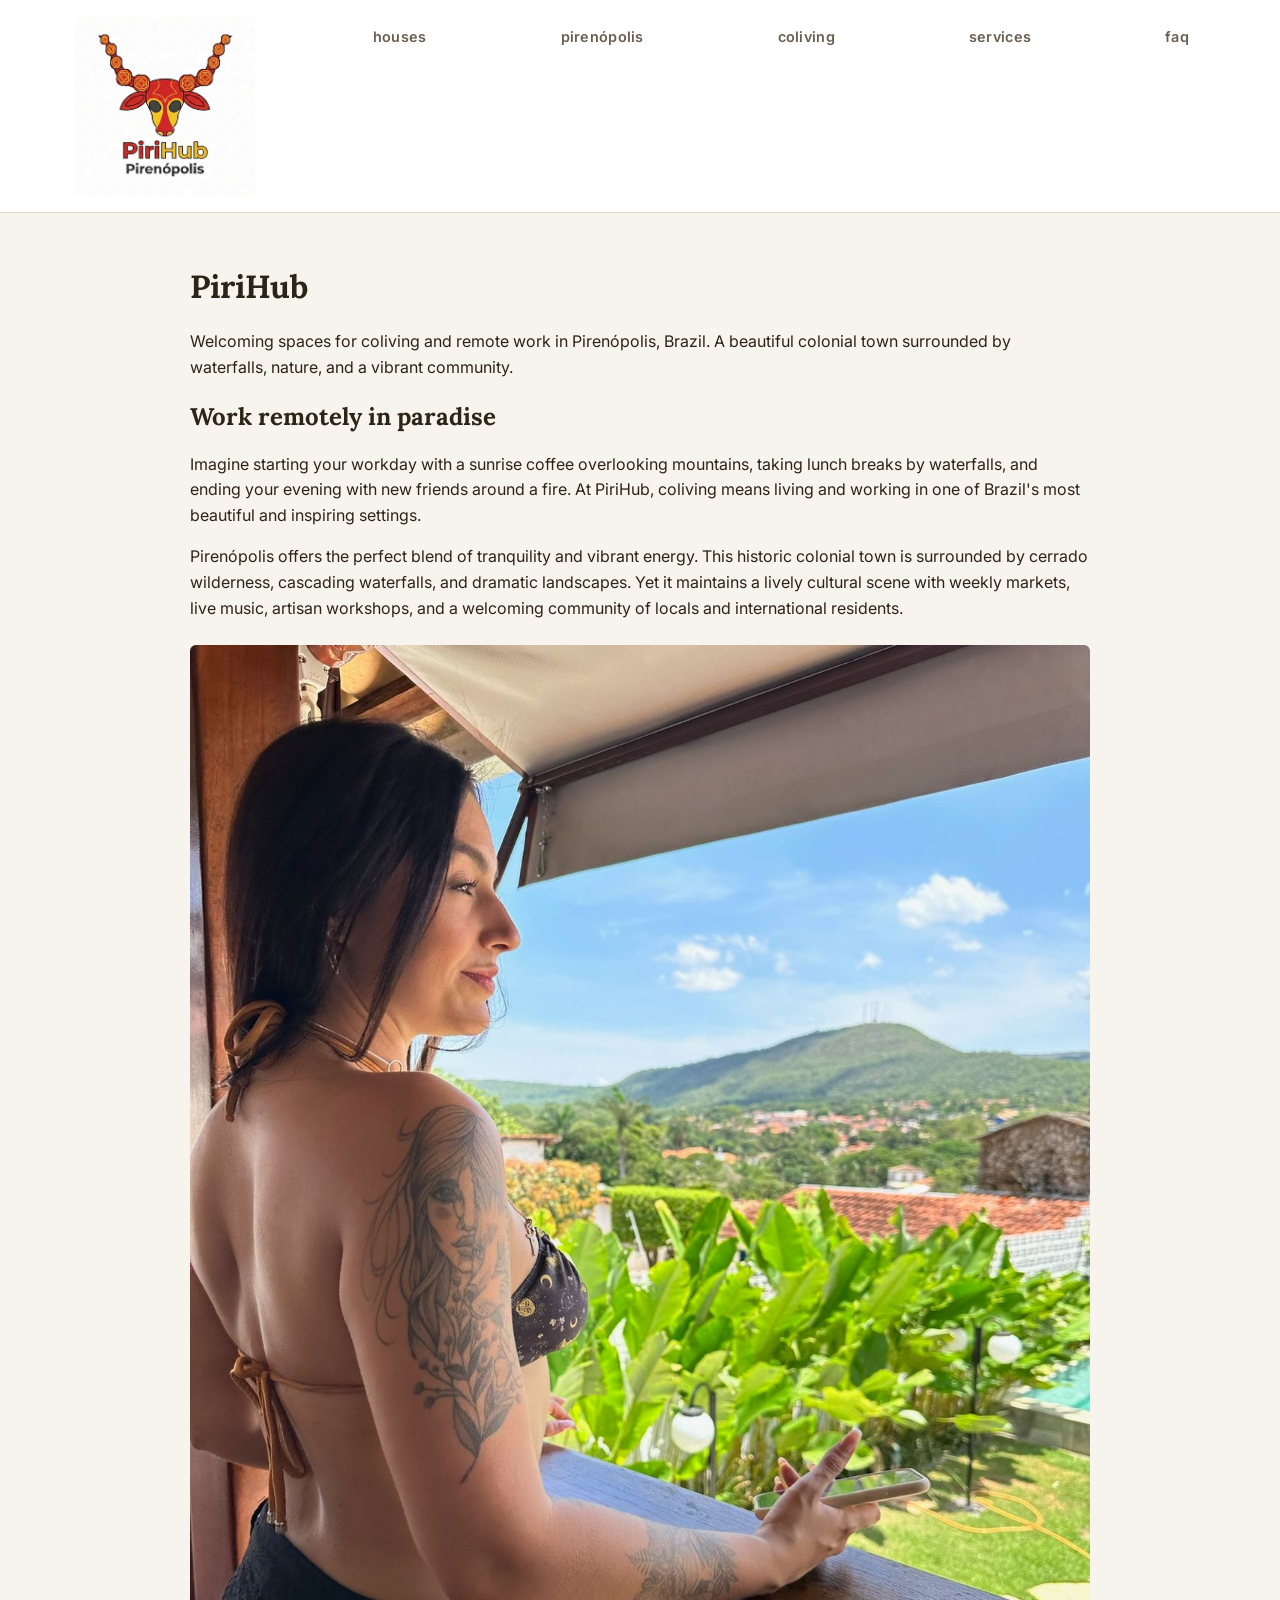
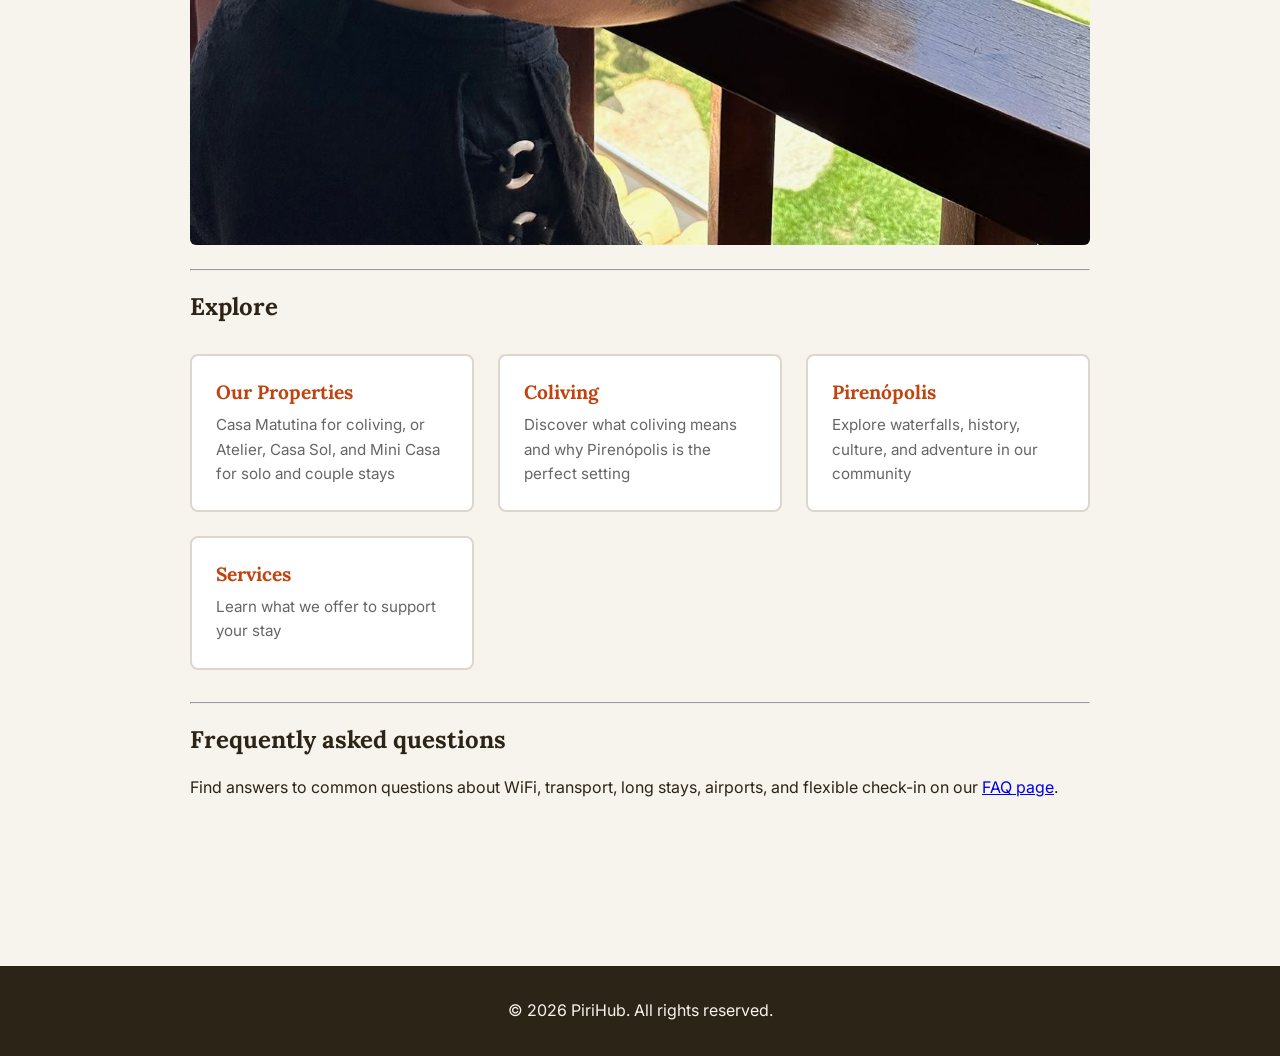
==== commit e3b0e45c: "Fix mobile: add header logo, remove fixed footer" ====
--- a/index.html
+++ b/index.html
@@ -16,6 +16,7 @@
             <span></span>
             <span></span>
         </button>
+        <a class="mobile-logo" href="index.html"><img src="img/logo.png" alt="PiriHub" class="logo"></a>
         <nav id="nav-menu" class="nav-menu">
             <ul>
                 <li><a href="index.html"><img src="img/logo.png" alt="PiriHub Logo" class="logo"></a></li>
--- a/css/styles.css
+++ b/css/styles.css
@@ -68,6 +68,10 @@
     display: block;
 }
 
+.mobile-logo {
+    display: none;
+}
+
 .nav-menu {
     flex: 1;
 }
@@ -346,10 +350,6 @@
     color: var(--sand);
     text-align: center;
     padding: 1rem;
-    position: fixed;
-    bottom: 0;
-    width: 100%;
-    z-index: 2000;
 }
 
 #house-select {
@@ -877,8 +877,17 @@
     }
     
     header {
-        flex-direction: column;
-        align-items: stretch;
+        flex-direction: row;
+        justify-content: space-between;
+        align-items: center;
+    }
+
+    .mobile-logo {
+        display: block;
+    }
+
+    .mobile-logo .logo {
+        height: 50px;
     }
     
     .nav-menu {
@@ -1363,6 +1372,8 @@
     height: 420px;
     border-radius: 8px;
     margin: 1.5rem 0;
+    position: relative;
+    z-index: 0;
 }
 
 .map-label {
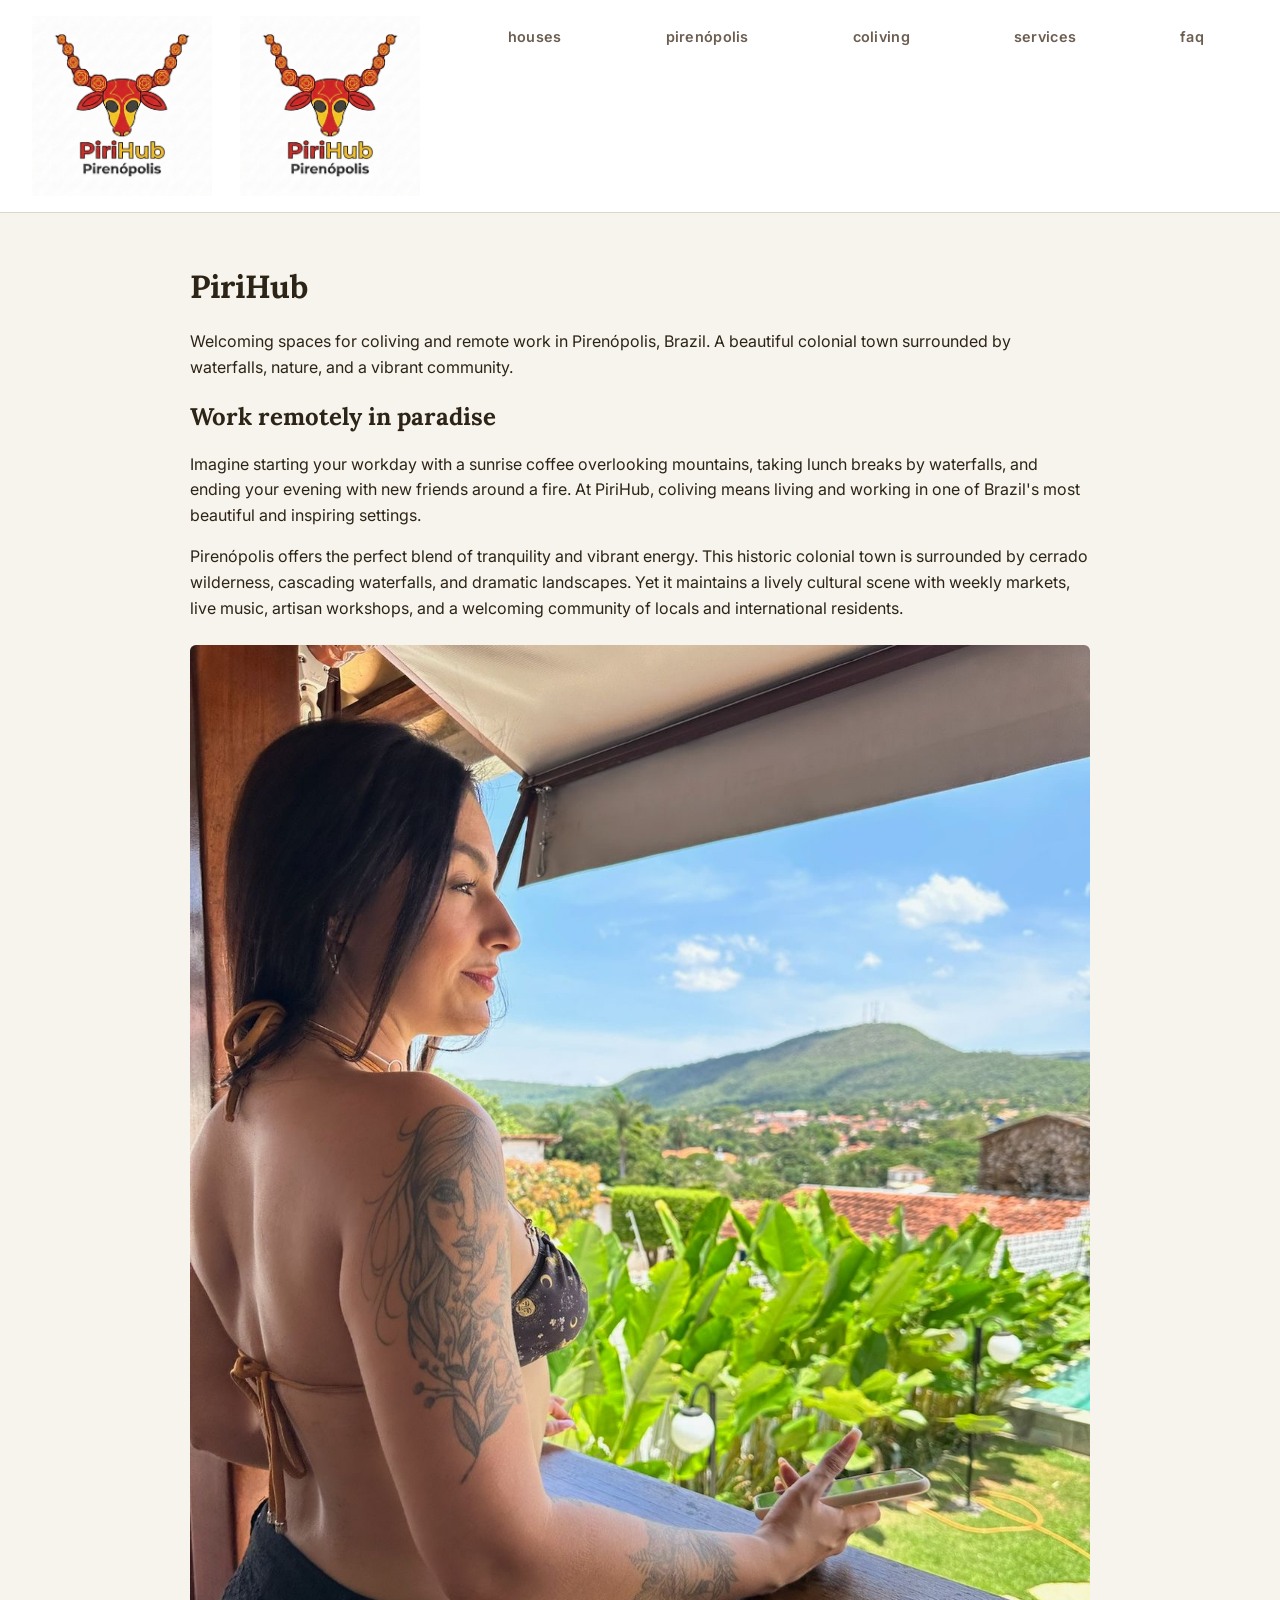
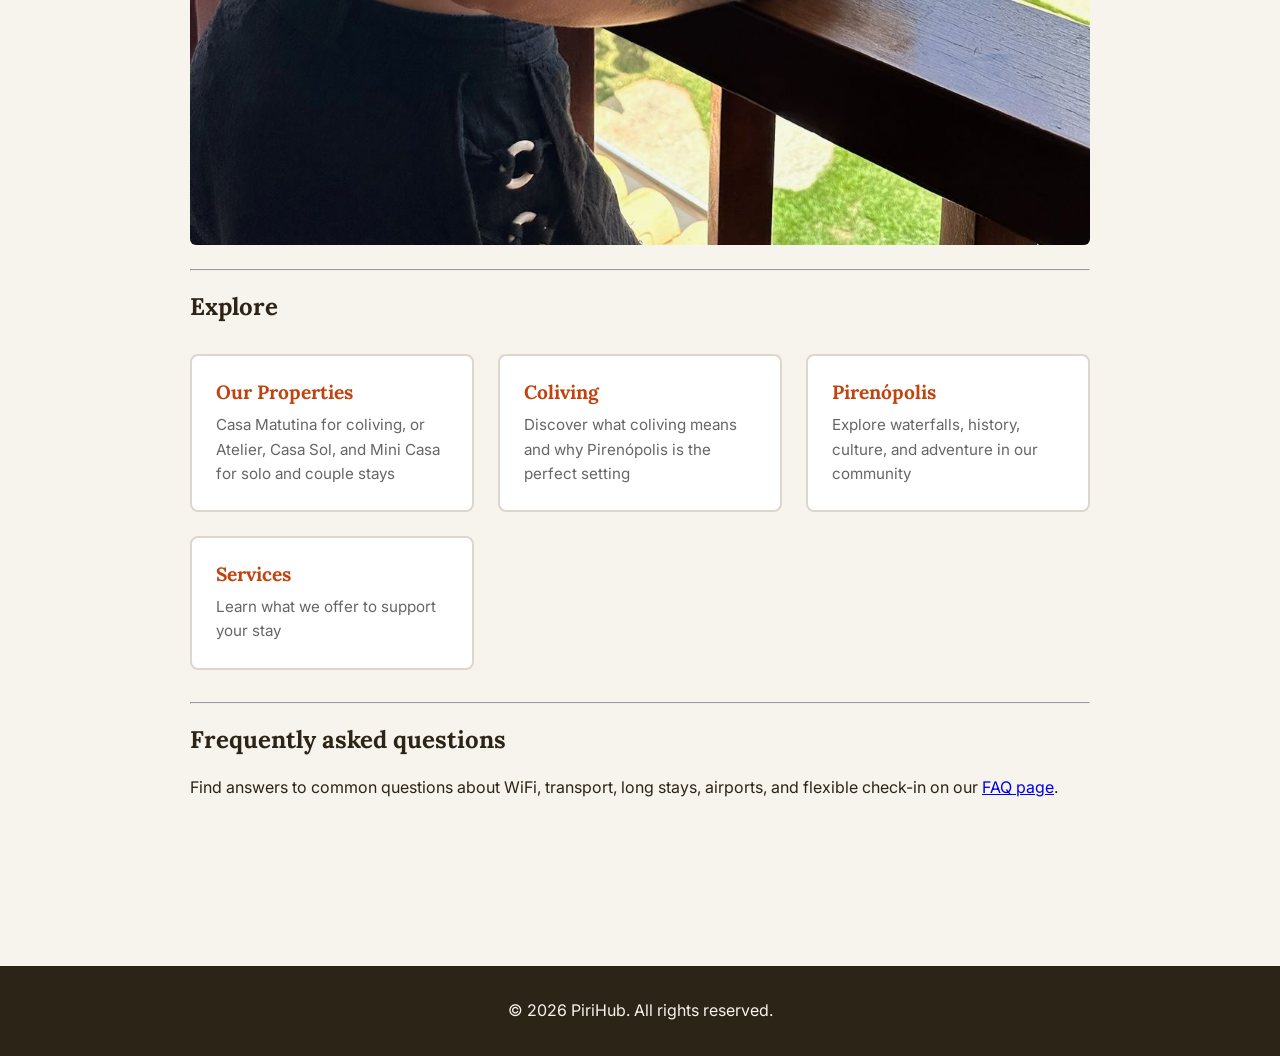
==== commit 37cec9e7: "Mobile: separate houses link from dropdown toggle chevron" ====
--- a/index.html
+++ b/index.html
@@ -21,7 +21,7 @@
             <ul>
                 <li><a href="index.html"><img src="img/logo.png" alt="PiriHub Logo" class="logo"></a></li>
                 <li class="dropdown">
-                    <a href="houses.html">houses</a>
+                    <a href="houses.html">houses</a><button class="dropdown-toggle" aria-label="Toggle houses menu">▾</button>
                     <ul class="dropdown-menu">
                         <li><a href="casa-matutina.html">Casa Matutina</a></li>
                         <li><a href="casa-atelier.html">Atelier</a></li>
--- a/css/styles.css
+++ b/css/styles.css
@@ -68,8 +68,15 @@
     display: block;
 }
 
-.mobile-logo {
+.dropdown-toggle {
     display: none;
+    background: none;
+    border: none;
+    cursor: pointer;
+    font-size: 1rem;
+    color: var(--text);
+    padding: 0 0.25rem;
+    line-height: 1;
 }
 
 .nav-menu {
@@ -882,8 +889,17 @@
         align-items: center;
     }
 
+    .menu-toggle {
+        order: 2;
+    }
+
+    .dropdown-toggle {
+        display: inline;
+    }
+
     .mobile-logo {
         display: block;
+        order: 1;
     }
 
     .mobile-logo .logo {
@@ -979,6 +995,8 @@
         display: flex;
         align-items: center;
         justify-content: center;
+        width: 100%;
+        box-sizing: border-box;
     }
     
     .property-grid {
@@ -1343,8 +1361,29 @@
 }
 
 /* ── Comparison table ── */
+.comparison-table-wrapper {
+    overflow-x: auto;
+    -webkit-overflow-scrolling: touch;
+}
+
+.comparison-table-wrapper::after {
+    display: none;
+    content: '← scroll →';
+    text-align: center;
+    font-size: 0.75rem;
+    color: var(--text-light);
+    padding: 0.25rem 0;
+}
+
+@media (max-width: 768px) {
+    .comparison-table-wrapper::after {
+        display: block;
+    }
+}
+
 .comparison-table {
     width: 100%;
+    min-width: 500px;
     border-collapse: collapse;
     margin: 1.5rem 0;
     font-size: 0.9rem;
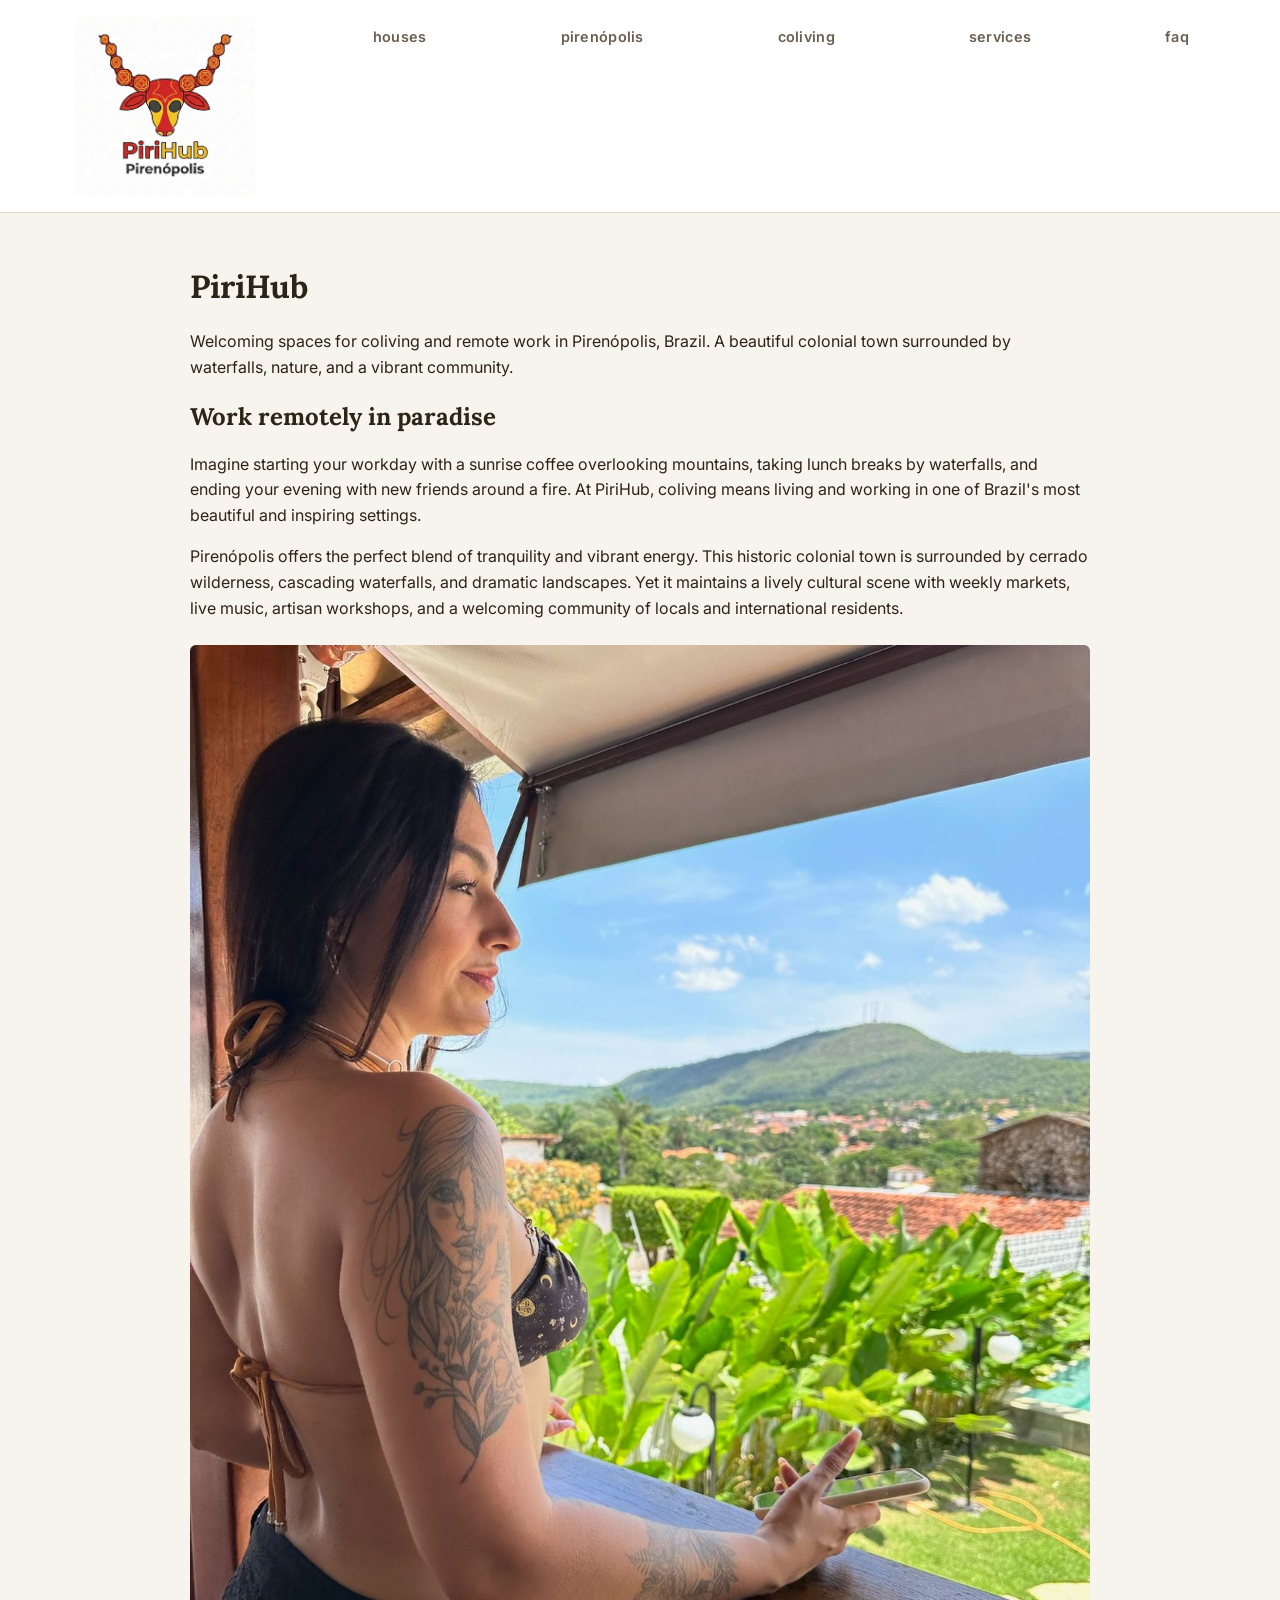
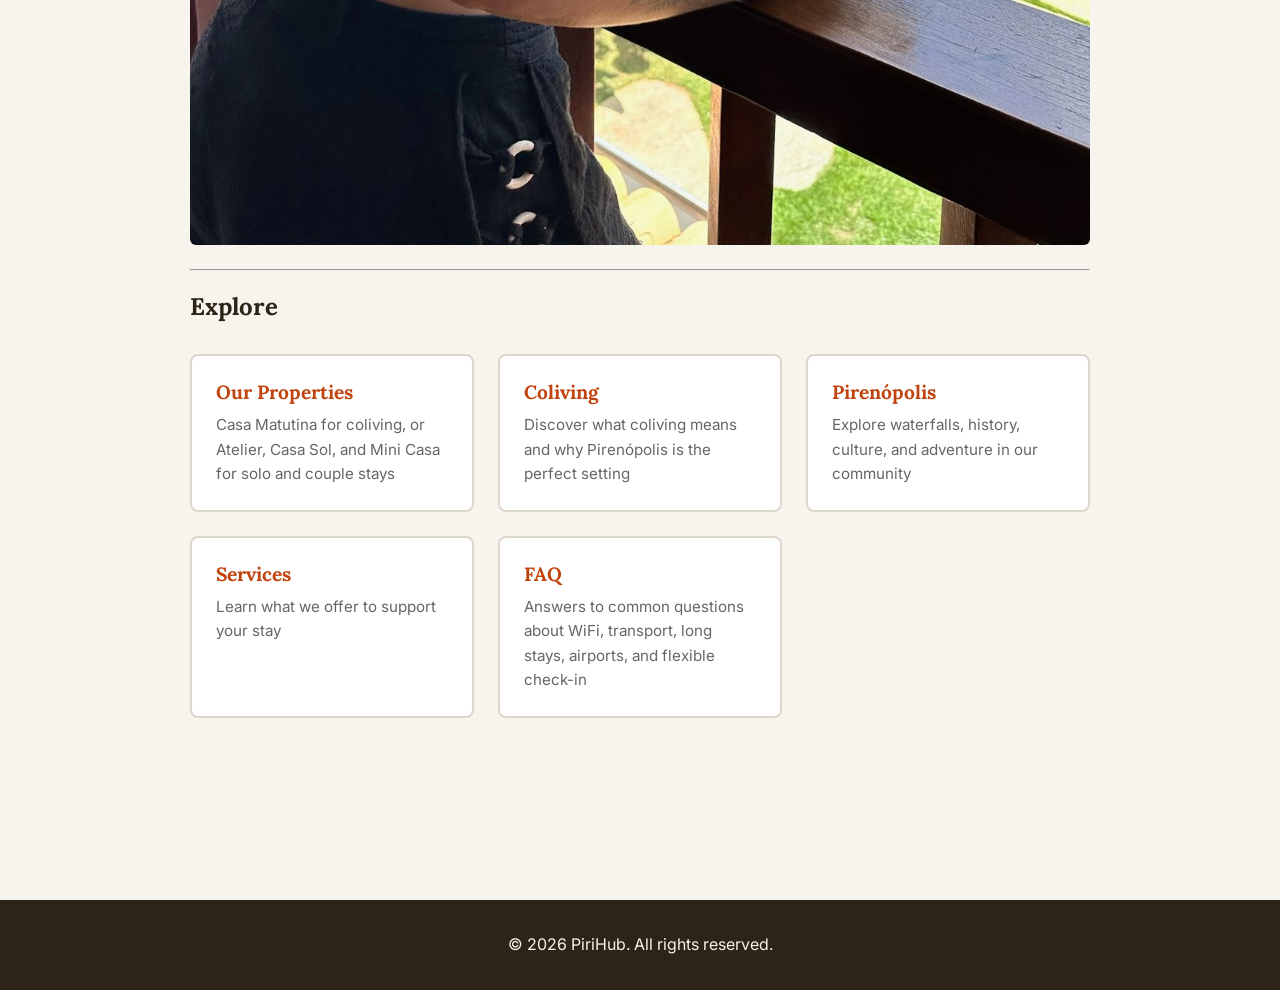
==== commit 24237c2a: "Index: FAQ as explore tile, remove separate FAQ section" ====
--- a/index.html
+++ b/index.html
@@ -66,11 +66,11 @@
                 <h3>Services</h3>
                 <p>Learn what we offer to support your stay</p>
             </a>
+            <a href="faq.html" class="explore-card faq">
+                <h3>FAQ</h3>
+                <p>Answers to common questions about WiFi, transport, long stays, airports, and flexible check-in</p>
+            </a>
         </div>
-        <hr>
-
-        <h2>Frequently asked questions</h2>
-        <p>Find answers to common questions about WiFi, transport, long stays, airports, and flexible check-in on our <a href="faq.html">FAQ page</a>.</p>
     </main>
     <footer>
         <p>&copy; 2026 PiriHub. All rights reserved.</p>
--- a/css/styles.css
+++ b/css/styles.css
@@ -77,6 +77,10 @@
     color: var(--text);
     padding: 0 0.25rem;
     line-height: 1;
+}
+
+.mobile-logo {
+    display: none;
 }
 
 .nav-menu {
@@ -840,7 +844,8 @@
 .explore-card.houses h3,
 .explore-card.coliving h3,
 .explore-card.pirenopolis h3,
-.explore-card.services h3 {
+.explore-card.services h3,
+.explore-card.faq h3 {
     color: var(--terracotta);
 }
 
